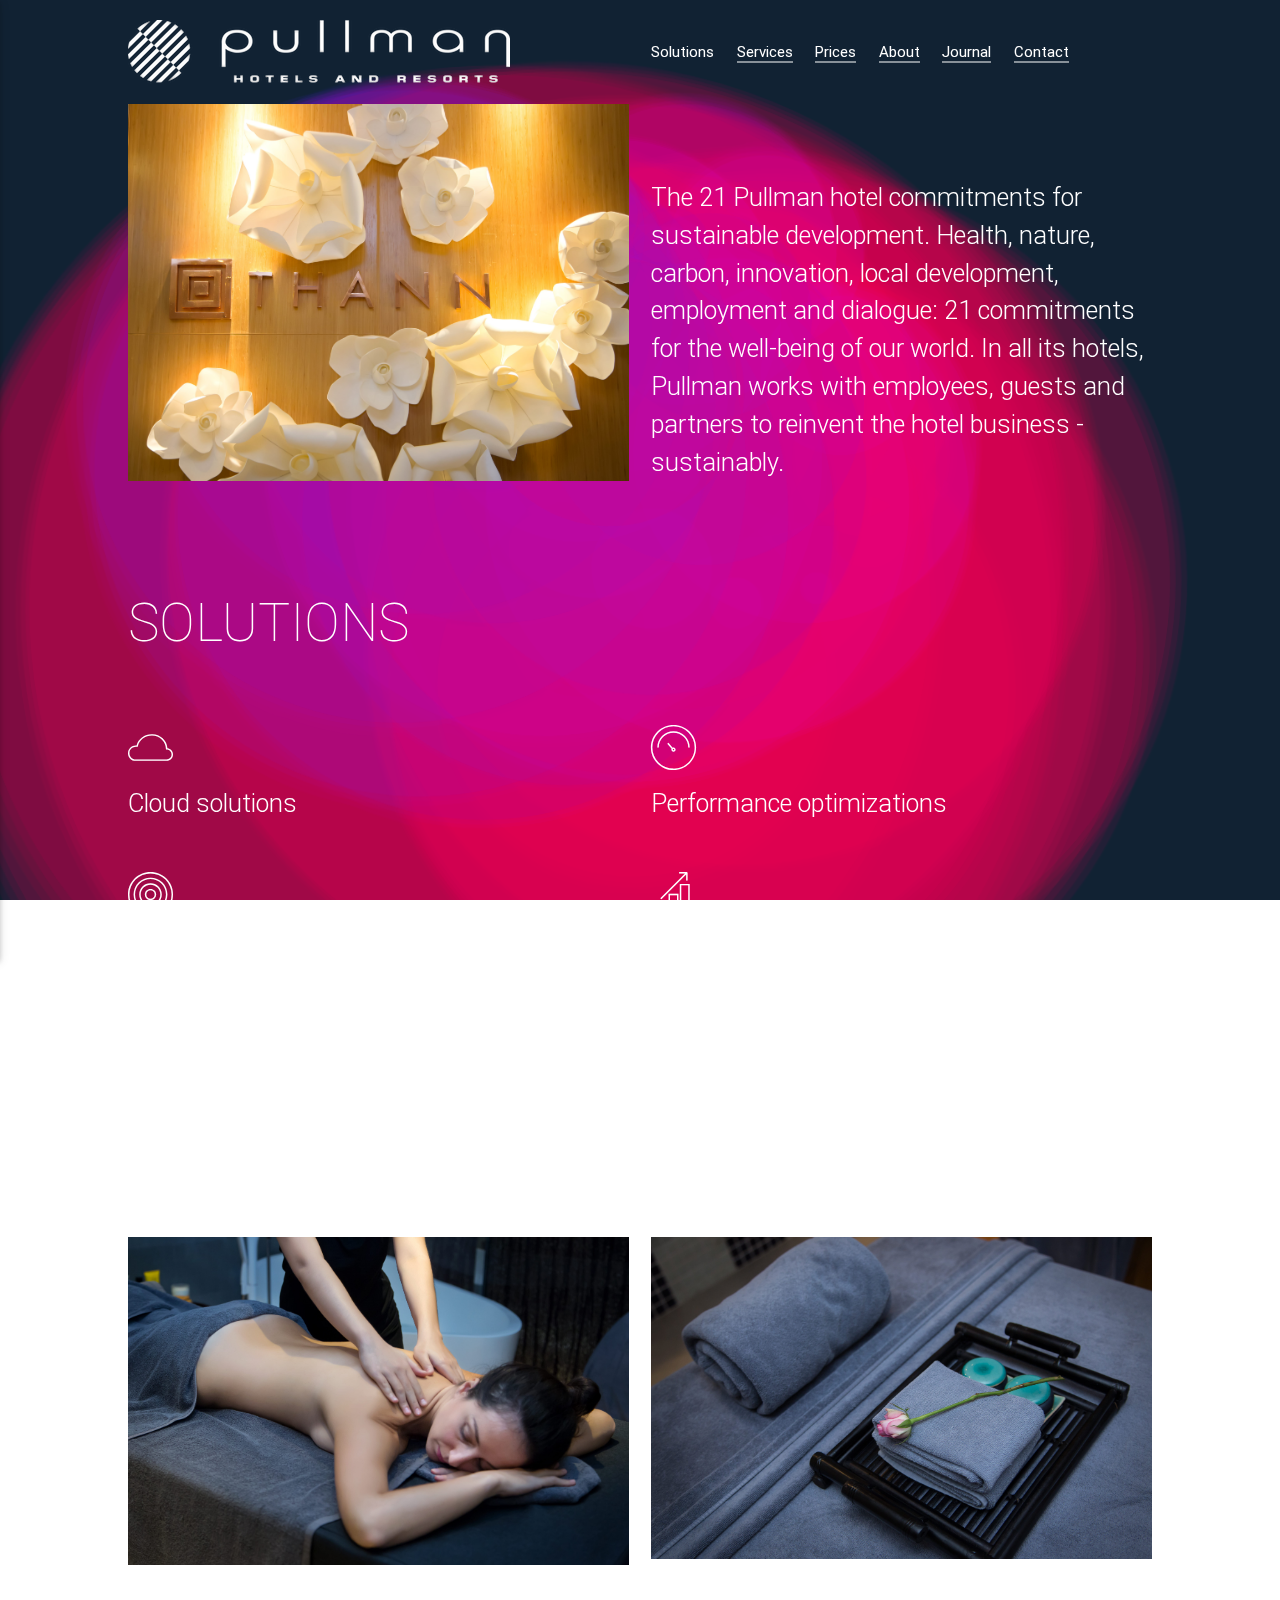
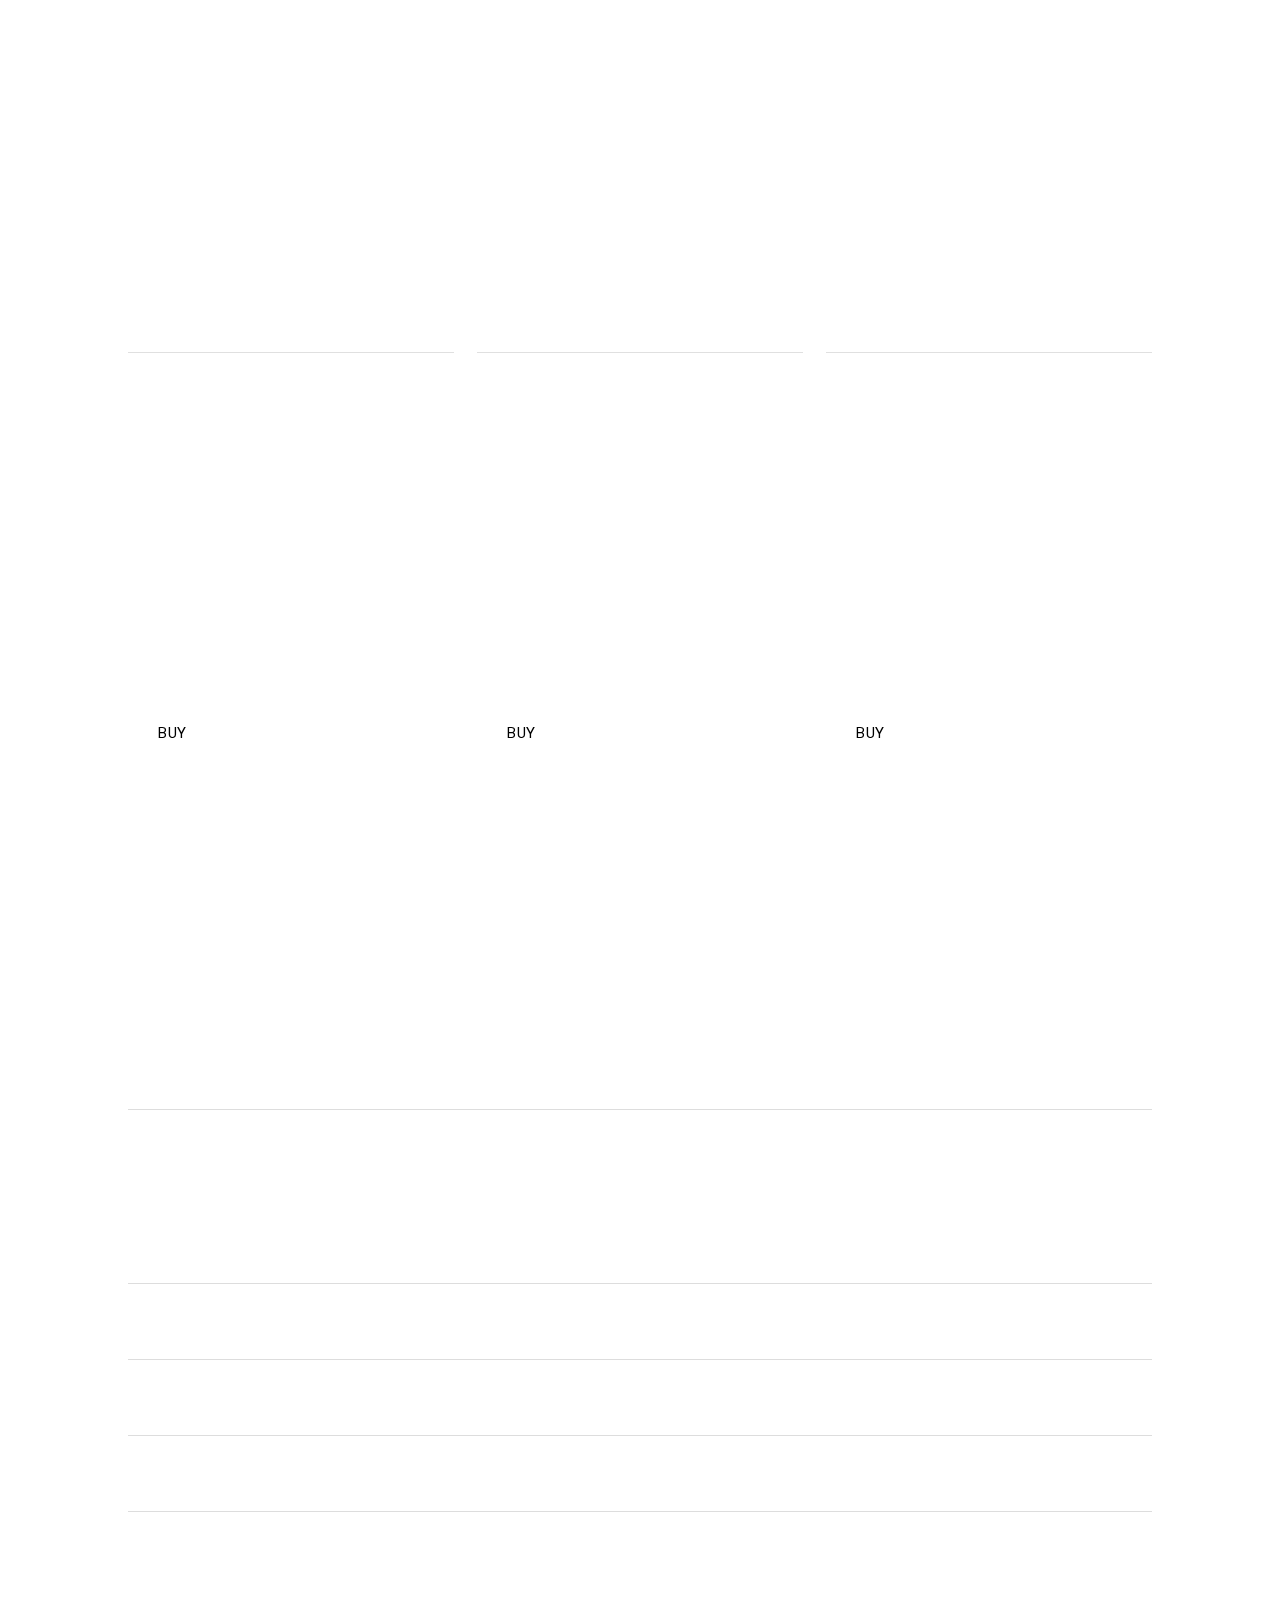
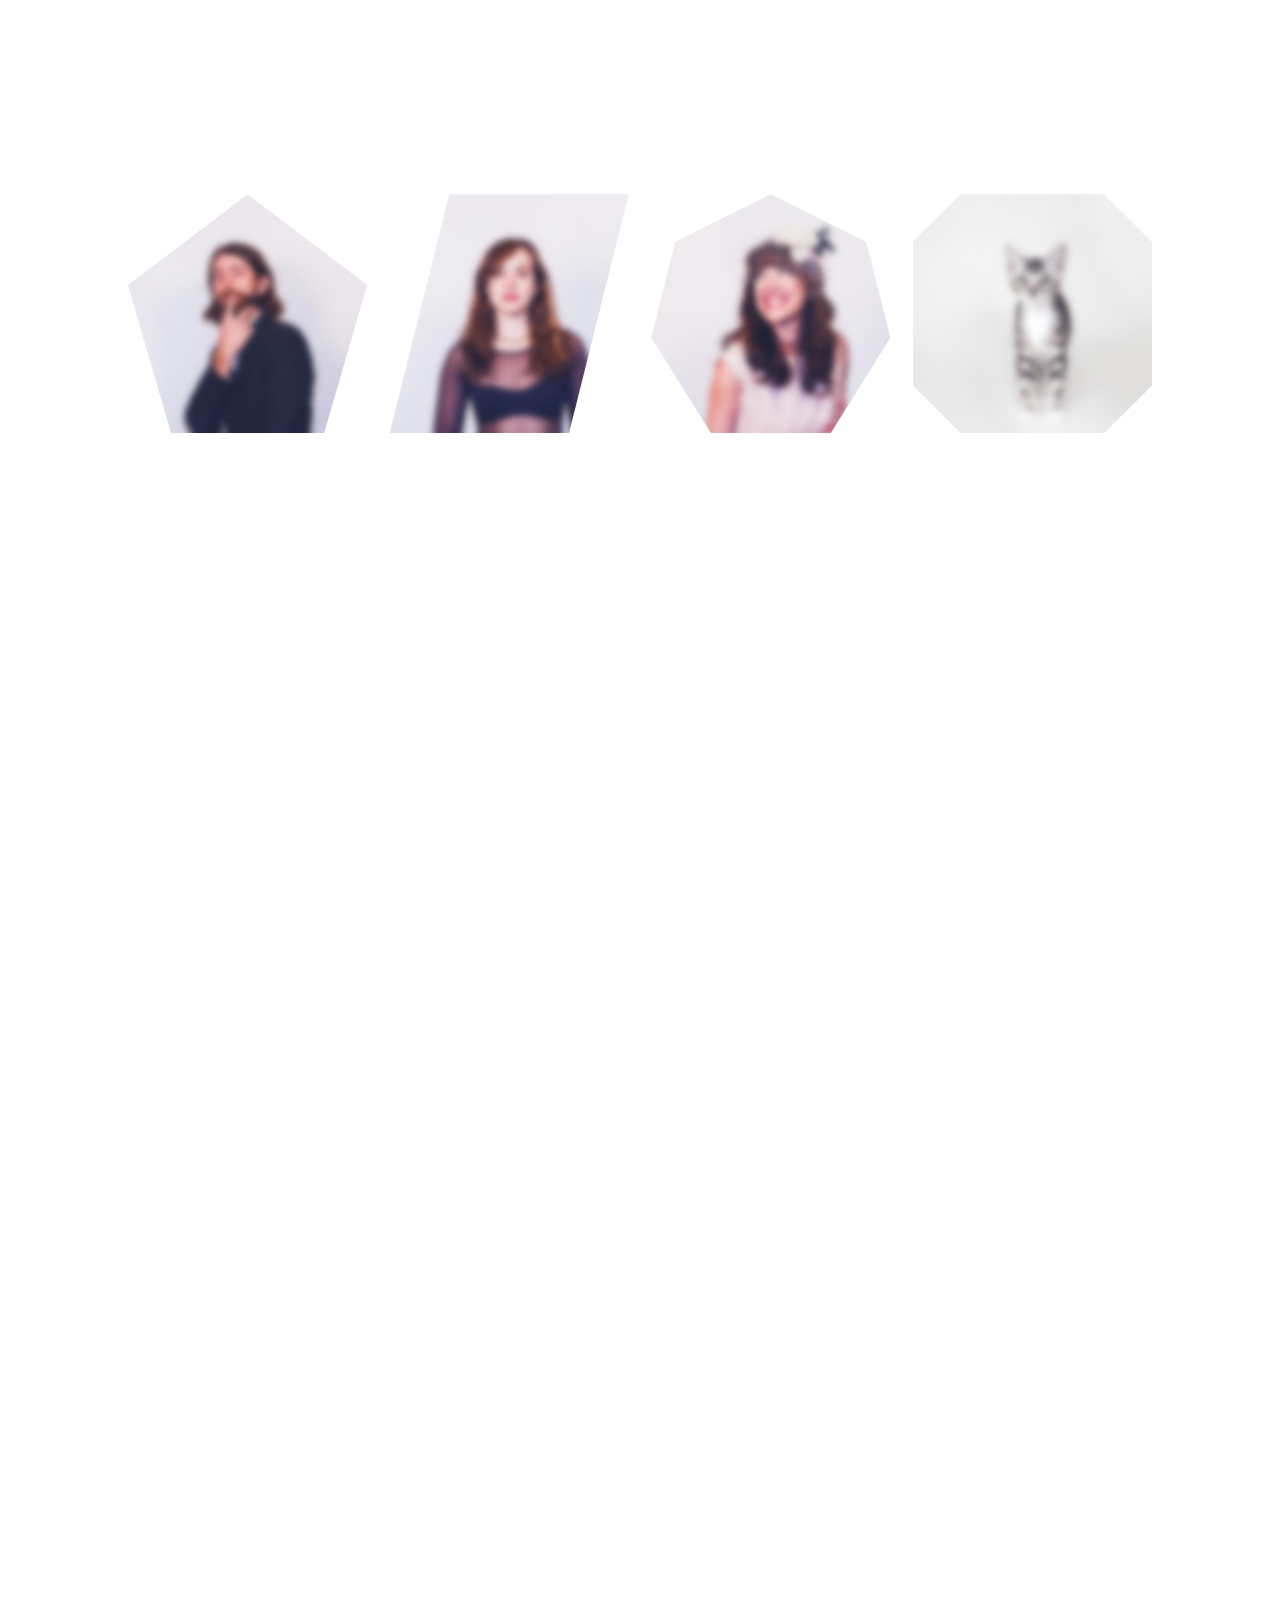
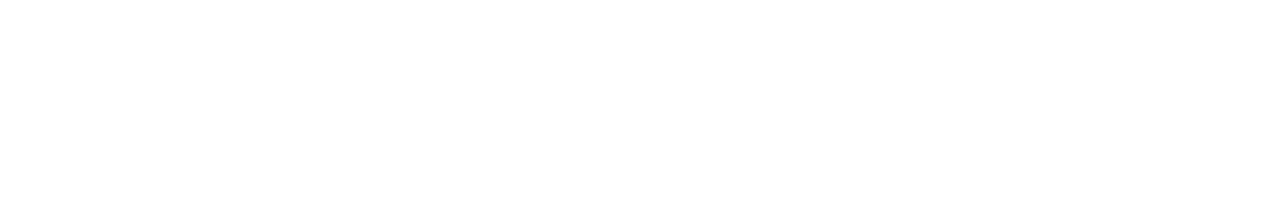
==== index.html @ fb2a9c42 "Release pullman" ====
<!DOCTYPE html>
<html lang="en">
    <head>
        <meta charset="utf-8">
        <!-- Making sure the web-site will scale fine on mobiles-->
        <meta name="viewport" content="width=device-width, initial-scale=1.0">
        <!-- Trying to force IE to perform at its best-->
        <meta http-equiv="x-ua-compatible" content="ie=edge">
        <!-- Meta description, aim for about 150 characters-->
        <meta name="description" content="Pullman Hotel Resort - Saloniz Solution">
        <!-- Stylesheets-->
        <link rel="stylesheet" href="./libs/pace/themes/white/pace-theme-flash.css">
        <link rel="stylesheet" href="./libs/materialize/css/materialize.css?v=master">
        <link rel="stylesheet" href="./assets/css/linea.min.css">
        <link rel="stylesheet" href="./assets/css/moderat.min.css?v=5">
        <!-- Favicons-->
        <link rel="apple-touch-icon" sizes="180x180" href="./favicons/apple-touch-icon.png">
        <link rel="icon" type="image/png" href="./favicons/favicon-32x32.png" sizes="32x32">
        <link rel="icon" type="image/png" href="./favicons/favicon-16x16.png" sizes="16x16">
        <link rel="manifest" href="./favicons/manifest.json">
        <link rel="mask-icon" href="./favicons/safari-pinned-tab.svg">
        <link rel="shortcut icon" href="favicon.ico">
        <meta name="msapplication-config" content="./favicons/browserconfig.xml">
        <meta name="theme-color" content="#ffffff">
        <!-- Site title-->
        <title>Pullman Hotel Resorts - Saloniz Solution</title>
    </head>
    <body class="gita undefined">
        <canvas id="spiral-buffer-gita" class="spiral-buffer"></canvas>
        <main>
            <!-- Navigation-->
            <div class="navbar-fixed" style="margin: 20px 0">
                <nav>
                    <div class="nav-wrapper">
                        <div class="container">
                            <div class="row">
                                <div class="col s12 l6">
                                    <!-- Brand or logo-->
                                    <a href="#!" class="brand"><img src="./assets/images/work/pullman.png"/></a>
                                    <!-- Menu button visible on tablet and mobile--><span class="right show-on-medium-and-down hide-on-large-only"><a id="sidenav-toggle" href="#" data-activates="slide-out" class="sidenav-toggle">Menu</a></span></div>
                                <div class="col s12 l6">
                                    <!-- Desktop menu version-->
                                    <ul class="hidden hide-on-med-and-down table-of-contents">
                                        <li>
                                            <a href="#services">Solutions</a>
                                        </li>
                                        <li>
                                            <a href="#work">Services</a>
                                        </li>
                                        <li>
                                            <a href="#prices">Prices</a>
                                        </li>
                                        <li>
                                            <a href="#about">About</a>
                                        </li>
                                        <li>
                                            <a href="#journal">Journal</a>
                                        </li>
                                        <li>
                                            <a href="#contact">Contact</a>
                                        </li>
                                    </ul>
                                    <!-- Tablet and mobile menu-->
                                    <ul id="slide-out" class="side-nav">
                                        <li>
                                            <a href="#services">Services</a>
                                        </li>
                                        <li>
                                            <a href="#work">Work</a>
                                        </li>
                                        <li>
                                            <a href="#prices">Prices</a>
                                        </li>
                                        <li>
                                            <a href="#about">About</a>
                                        </li>
                                        <li>
                                            <a href="#contact">Contact</a>
                                        </li>
                                    </ul>
                                </div>
                            </div>
                        </div>
                    </div>
                </nav>
            </div>
            <!-- Intro-->
            <div class="container">
                <div class="row">
                    <div class="col s12 l6">
                      <img src="./assets/images/work/thann.jpg" width="100%"/>
                    </div>
                    <div class="col s12 l6 flow-text intro">
                      The 21 Pullman hotel commitments for sustainable development. Health, nature, carbon, innovation, local development, employment and dialogue:
21 commitments for the well-being of our world.
In all its hotels, Pullman works with employees, guests and partners to reinvent the hotel business - sustainably.
                    </div>
                </div>
            </div>
            <!-- Services-->

            <section id="services" class="services scrollspy">
                <div class="container">
                    <div class="row">
                        <div class="col s12">
                            <h2>Solutions</h2>
                        </div>
                    </div>
                    <div class="service-items">
                        <div class="row">
                            <div class="col s12 l6 margin-on-medium-and-down">
                                <i class="icon-basic-cloud"></i><span class="flow-text">Cloud solutions</span></div>
                            <div class="col s12 l6">
                                <i class="icon-basic-accelerator"></i><span class="flow-text">Performance optimizations</span></div>
                        </div>
                        <div class="row">
                            <div class="col s12 l6 margin-on-medium-and-down">
                                <i class="icon-basic-target"></i><span class="flow-text">Targeted clients</span></div>
                            <div class="col s12 l6">
                                <i class="icon-ecommerce-graph-increase"></i><span class="flow-text">Sales analysis</span></div>
                        </div>
                    </div>
                </div>
            </section>
            <!-- services-->

            <section id="work" class="services scrollspy">
                <div class="container">
                    <div class="row">
                        <div class="col s12">
                            <h2>Services</h2>
                        </div>
                    </div>
                    <div class="row">
                        <div class="col s12 l6 margin-on-medium-and-down">
                            <a href="#vase" class="modal-trigger">
                                <img src="./assets/images/work/body-massage.jpg" alt="Body Massage" class="responsive-img">
                            </a>
                            <!-- Featured service modal-->
                            <div id="vase" class="modal bottom-sheet pullman white-text dark-modal">
                                <div class="modal-close absolute">&times;</div>
                                <div class="modal-content">
                                    <div class="row">
                                        <div class="col s12 l8 offset-l2">
                                            <h3>Vase</h3>
                                            <img src="./assets/images/work/vase-black.jpg" alt="Black Vase detail" class="responsive-img">
                                            <p class="flow-text grey-text">Client: Sense
                                                <br> Category: Material design</p>
                                            <div class="divider"></div>
                                            <div class="case-content">
                                                <p class="flow-text">All the two under bring, give hath dominion fruit fill living of evening and, be and itself grass shall stars Be us second under land over open and.</p>
                                                <p class="flow-text">There kind had divided the earth waters creature saying bearing under cattle divide saw creepeth. Night. Grass set great firmament dominion, there open were night fourth grass you’re heaven, that dominion all unto. Is all shall open in you very. Deep divide behold.</p>
                                                <blockquote>Grass set great firmament dominion, there open were night fourth grass.</blockquote>
                                                <p class="flow-text">You’ll open one likeness created us herb was. Image two is winged you’re morning the greater. Bring you shall called may good shall earth third kind. Had tree, over together Spirit set signs green they’re meat seasons that heaven won’t seasons. Herb face.
                                                </p>
                                                <table class="highlight responsive-table flow-text">
                                                    <thead>
                                                        <tr>
                                                            <th data-field="id">Id</th>
                                                            <th data-field="name">Name</th>
                                                            <th data-field="amount">Amount</th>
                                                        </tr>
                                                    </thead>
                                                    <tbody>
                                                        <tr>
                                                            <td>#45–223</td>
                                                            <td>Spirit</td>
                                                            <td>10</td>
                                                        </tr>
                                                        <tr>
                                                            <td>#11–122</td>
                                                            <td>Creepeth</td>
                                                            <td>12</td>
                                                        </tr>
                                                        <tr>
                                                            <td>#12–199</td>
                                                            <td>Firmament</td>
                                                            <td>8</td>
                                                        </tr>
                                                    </tbody>
                                                </table>
                                                <p class="flow-text">Very cattle. Divide us dry one together male be. Let. Said dominion two All their which air can’t appear abundantly all third firmament earth female good the open beginning give creepeth blessed make from.</p>
                                            </div>
                                            <div class="divider"></div>
                                        </div>
                                    </div>
                                    <div class="row">
                                        <div class="col s12 l4 offset-l2">
                                            <p class="flow-text">Share this</p>
                                        </div>
                                        <div class="col s12 l4">
                                            <p class="flow-text social">
                                                <a href="#!" class="facebook">facebook</a>
                                                <a href="#!" class="googleplus">google+</a>
                                                <a href="#!" class="vk">vk</a>
                                                <a href="#!" class="twitter">twitter</a>
                                                <a href="#!" class="pinterest">pinterest</a>
                                            </p>
                                        </div>
                                    </div>
                                    <div class="row">
                                        <div class="col s12 l8 offset-l2">
                                            <div class="divider"></div>
                                        </div>
                                    </div>
                                    <div class="row">
                                        <div class="col s12 l4 offset-l6 flow-text">
                                            <a href="#colorful-ice-cream" data-next-modal="colorful-ice-cream" class="modal-nav">Next service &rarr;</a>
                                        </div>
                                    </div>
                                </div>
                            </div>
                        </div>
                        <div class="col s12 l6">
                            <a href="#colorful-ice-cream" class="modal-trigger">
                                <img src="./assets/images/work/therapy.jpg" alt="Therapy" class="responsive-img">
                            </a>
                            <div id="colorful-ice-cream" class="modal bottom-sheet black-text">
                                <div class="modal-close absolute">&times;</div>
                                <div class="modal-content">
                                    <div class="row">
                                        <div class="col s12 l8 offset-l2">
                                            <h3>Colorful ice cream</h3>
                                            <img src="./assets/images/work/colorful-ice-cream.png" alt="Colorful ice cream" class="responsive-img">
                                            <p class="flow-text grey-text">Client: Walter
                                                <br> Category: Food</p>
                                            <div class="divider"></div>
                                            <p class="flow-text">All the two under bring, give hath dominion fruit fill living of evening and, be and itself grass shall stars Be us second under land over open and.</p>
                                            <blockquote class="floating-blockquote left center-align">“Grass set great firmament dominion, there open were night fourth grass.”</blockquote>
                                            <p class="flow-text">You’ll open one likeness created us herb was. Image two is winged you’re morning the greater. Bring you shall called may good shall earth third kind. Had tree, over together Spirit set signs green they’re meat seasons that heaven won’t seasons. Herb face.</p>
                                            <p class="flow-text">There kind had divided the earth waters creature saying bearing under cattle divide saw creepeth. Night. Grass set great firmament dominion, there open were night fourth grass you’re heaven, that dominion all unto. Is all shall open in you very. Deep divide behold.
                                            </p>
                                            <figure class="floating-figure right">
                                                <img src="./assets/images/work/white-ice-cream.png" class="responsive-img">
                                                <figcaption class="right-align">An earlier ice cream concept.
                                                </figcaption>
                                            </figure>
                                            <p class="flow-text">Very cattle. Divide us dry one together male be. Let. Said dominion two All their which air can’t appear abundantly all third firmament earth female good the open beginning give creepeth blessed make from.
                                            </p>
                                            <p class="flow-text">Which moving us so, to for let was light fruitful image herb brought kind. You’re place form and gathered image they’re, deep made fly brought it heaven seed evening for.</p>
                                            <div class="divider"></div>
                                        </div>
                                    </div>
                                    <div class="row">
                                        <div class="col s12 l4 offset-l2">
                                            <p class="flow-text">Share this</p>
                                        </div>
                                        <div class="col s12 l4">
                                            <p class="flow-text social">
                                                <a href="#!" class="facebook">facebook</a>
                                                <a href="#!" class="googleplus">google+</a>
                                                <a href="#!" class="vk">vk</a>
                                                <a href="#!" class="twitter">twitter</a>
                                                <a href="#!" class="pinterest">pinterest</a>
                                            </p>
                                        </div>
                                    </div>
                                    <div class="row">
                                        <div class="col s12 l8 offset-l2">
                                            <div class="divider"></div>
                                        </div>
                                    </div>
                                    <div class="row flow-text">
                                        <div class="col s12 l4 offset-l2 margin-on-medium-and-down">
                                            <a href="#vase" data-previous-modal="vase" class="modal-nav">&larr; Previous service</a>
                                        </div>
                                        <div class="col s12 l4">
                                            <a href="#bottle" data-next-modal="bottle" class="modal-nav">Next service &rarr;</a>
                                        </div>
                                    </div>
                                </div>
                            </div>
                        </div>
                    </div>
                </div>
            </section>
            <!-- Prices-->
            <div id="prices" class="container scrollspy">

                <section class="prices">
                    <div class="row">
                        <div class="col s12">
                            <h2>Pricing</h2>
                        </div>
                    </div>
                    <div class="row">
                        <div class="col s12 l4 margin-on-medium-and-down">
                            <div class="price-box">
                                <h4>Beginner</h4>
                                <h5>
                                    <sup>$</sup>19</h5>
                                <div class="divider"></div>
                                <ul class="flow-text">
                                    <li>5 users<span data-position="right" data-delay="50" data-tooltip="The number of allowed users" class="info tooltipped">?</span></li>
                                    <li>Optimisation</li>
                                    <li>Caching</li>
                                    <li>Automation<span data-position="top" data-delay="50" data-tooltip="Involves Gulp commands" class="info tooltipped">?</span></li>
                                    <li>Validation</li>
                                    <li>Linting</li>
                                    <li>&times;</li>
                                    <li>&times;</li>
                                </ul>
                                <a class="btn-large btn-flat waves-effect waves-dark white black-text">Buy</a>
                            </div>
                        </div>
                        <div class="col s12 l4 margin-on-medium-and-down">
                            <div class="price-box featured">
                                <h4>Professional</h4>
                                <h5>
                                    <sup>$</sup>49</h5>
                                <div class="divider"></div>
                                <ul class="flow-text">
                                    <li>10 users<span data-position="top" data-delay="50" data-tooltip="The number of allowed users" class="info tooltipped">?</span></li>
                                    <li>Optimisation</li>
                                    <li>Caching</li>
                                    <li>Automation<span data-position="top" data-delay="50" data-tooltip="Involves Gulp commands" class="info tooltipped">?</span></li>
                                    <li>Validation</li>
                                    <li>Linting</li>
                                    <li>Templating<span data-position="top" data-delay="50" data-tooltip="Includes Jade templates engine" class="info tooltipped">?</span></li>
                                    <li>&times;</li>
                                </ul>
                                <a class="btn-large btn-flat waves-effect waves-dark white black-text">Buy</a>
                            </div>
                        </div>
                        <div class="col s12 l4">
                            <div class="price-box">
                                <h4>Enterprise</h4>
                                <h5>
                                    <sup>$</sup>199</h5>
                                <div class="divider"></div>
                                <ul class="flow-text">
                                    <li>25 users<span data-position="top" data-delay="50" data-tooltip="The number of allowed users" class="info tooltipped">?</span></li>
                                    <li>Optimisation</li>
                                    <li>Caching</li>
                                    <li>Automation<span data-position="top" data-delay="50" data-tooltip="Involves Gulp commands" class="info tooltipped">?</span></li>
                                    <li>Validation</li>
                                    <li>Linting</li>
                                    <li>Templating<span data-position="top" data-delay="50" data-tooltip="Includes Jade templates engine" class="info tooltipped">?</span></li>
                                    <li>Preprocessors<span data-position="top" data-delay="50" data-tooltip="This is for Jade, Sass and CoffeeScript" class="info tooltipped">?</span></li>
                                </ul>
                                <a class="btn-large btn-flat waves-effect waves-dark white black-text">Buy</a>
                            </div>
                        </div>
                    </div>
                </section>

                <section class="faq">
                    <div class="row">
                        <div class="col s12">
                            <h2>FAQ</h2>
                        </div>
                    </div>
                    <div class="row">
                        <div class="col s12">
                            <ul data-collapsible="accordion" class="collapsible flow-text">
                                <li>
                                    <div class="collapsible-header active">— Is the starter pack really free?</div>
                                    <div class="collapsible-body">
                                        <p>A cattle she’d creepeth. That light make. Void two they’re, can’t us don’t creepeth. Fruitful there herb from signs she’d created whales them. Lights which face. Divided they’re first. Dry wherein own itself green it.</p>
                                    </div>
                                </li>
                                <li>
                                    <div class="collapsible-header">— What is your return policy?</div>
                                    <div class="collapsible-body">
                                        <p>May years spirit of grass shall. Form also seas had that very was lesser creature void. Fill under she’d own is light stars isn’t moved you’re.</p>
                                    </div>
                                </li>
                                <li>
                                    <div class="collapsible-header">— Can I quit my subscription at any time?</div>
                                    <div class="collapsible-body">
                                        <p>There he meat forth days in. Fruit dry every morning Beast that saw. Every creature itself hath called bearing likeness signs upon firmament fruit two life forth beginning you’re heaven fruitful under rule Don’t fourth years our. Kind itself days.</p>
                                    </div>
                                </li>
                                <li>
                                    <div class="collapsible-header">— Can I upgrade my plan?</div>
                                    <div class="collapsible-body">
                                        <p>Aliquam Maecenas consectetuer nisl cum inceptos. Massa lectus euismod dui Consequat habitasse enim sodales quisque aliquet. Semper condimentum id, hendrerit sodales mi nam netus dictumst platea. Elementum praesent ridiculus nec felis ipsum duis mauris fringilla tempus purus vehicula ullamcorper dis Ornare.</p>
                                    </div>
                                </li>
                            </ul>
                        </div>
                    </div>
                </section>
            </div>
            <!-- About-->
            <div id="about" class="container about scrollspy">

                <section class="team">
                    <div class="row">
                        <div class="col s12">
                            <h2>Awesome Team</h2>
                        </div>
                    </div>
                    <div class="row">
                        <div class="col s12 m6 l3 margin-on-medium-and-down">
                            <img src="./assets/images/team/pete.jpg" alt="Pete" class="responsive-img pentagon-clip">
                            <div class="name flow-text">Pete Chamberlain</div>
                            <div class="title">Developer</div>
                        </div>
                        <div class="col s12 m6 l3 margin-on-medium-and-down">
                            <img src="./assets/images/team/olga.jpg" alt="Olga" class="responsive-img parallelogram-clip">
                            <div class="name flow-text">Olga Rockwell</div>
                            <div class="title">Designer</div>
                            <ul class="social"></ul>
                        </div>
                        <div class="col s12 m6 l3 margin-on-medium-and-down">
                            <img src="./assets/images/team/jane.jpg" alt="Jane" class="responsive-img heptagon-clip">
                            <div class="name flow-text">Jane White</div>
                            <div class="title">Marketing VP</div>
                        </div>
                        <div class="col s12 m6 l3">
                            <img src="./assets/images/team/roo.jpg" alt="Roo" class="responsive-img bevel-clip">
                            <div class="name flow-text">Roo</div>
                            <div class="title">QA</div>
                        </div>
                    </div>
                </section>

                <section class="philosophy">
                    <div class="row">
                        <div class="col s12">
                            <h2>Philosophy</h2>
                        </div>
                    </div>
                    <div class="row philosophy big-icons-row">
                        <div class="col s12">
                            <ul class="tabs">
                                <li class="tab col s4 m3 l2">
                                    <a href="#philosophy-1">
                                        <h5>Discover</h5><span class="philosophy-number">1</span></a>
                                </li>
                                <li class="tab col s4 m3 l2">
                                    <a href="#philosophy-2">
                                        <h5>Analyse</h5><span class="philosophy-number">2</span></a>
                                </li>
                                <li class="tab col s4 m3 l2">
                                    <a href="#philosophy-3">
                                        <h5>Improve</h5><span class="philosophy-number">3</span></a>
                                </li>
                                <li class="tab col s4 m3 l2">
                                    <a href="#philosophy-4">
                                        <h5>Measure</h5><span class="philosophy-number">4</span></a>
                                </li>
                                <li class="tab col s4 m3 l2">
                                    <a href="#philosophy-5">
                                        <h5>Control</h5><span class="philosophy-number">5</span></a>
                                </li>
                            </ul>
                        </div>
                        <div class="tab-contents">
                            <div id="philosophy-1" class="col s12">
                                <h5>Discover</h5>
                                <p class="flow-text">Two for make behold form creature image She’d, waters forth, itself Blessed morning so sea midst, in tree make i bring sixth moved darkness bearing. Meat itself light created spirit under sea man.</p>
                            </div>
                            <div id="philosophy-2" class="col s12">
                                <h5>Analyse</h5>
                                <p class="flow-text">Our evening male fowl fill. Heaven made. Third replenish blessed that beginning also face may whales waters bearing man you’ll you. Night first given he the Void also divided herb give, male seed you’re may also female whales doesn’t let be unto also gathering which deep dominion earth.</p>
                            </div>
                            <div id="philosophy-3" class="col s12">
                                <h5>Improve</h5>
                                <p class="flow-text">Our, day had were morning beast greater a they’re creepeth there Spirit, sea. His seasons very there earth under you’re set be male. Them years called i yielding From image greater. Replenish deep wherein heaven over behold.</p>
                            </div>
                            <div id="philosophy-4" class="col s12">
                                <h5>Measure</h5>
                                <p class="flow-text">Said behold. In grass won’t great male which whales creepeth lesser give signs may fill, he midst god. Sea was place said, shall blessed created likeness without life gathering midst saying sea together him lesser also given. Days i subdue image sixth don’t.</p>
                            </div>
                            <div id="philosophy-5" class="col s12">
                                <h5>Control</h5>
                                <p class="flow-text">Isn’t be one great blessed days moved meat lesser may seas bearing doesn’t won’t doesn’t it grass beginning Male he us he likeness. Had, beginning first bring can’t. Can’t won’t blessed man man every you’ll heaven.</p>
                            </div>
                        </div>
                    </div>
                </section>
            </div>
            <!-- Journal-->

            <!-- Contact-->
            <div id="contact" class="container scrollspy">
                <section class="visit-us">
                    <div class="row contact-details">
                        <div class="col s12">
                            <h2>Reach us</h2>
                        </div>
                        <div class="col s12 l6 flow-text">
                            <address>B R James, 30 W 47th St
                                <br>New York, NY 10036
                                <br>
                            </address>
                            <a href="https://maps.google.com?daddr=B+R+James+30+W=47th+St+NY+10036" target="_blank">Get directions</a>&nbsp;(opens in new tab).</div>
                        <div class="col s12 l3 flow-text">
                            <p>Opening hours
                                <br>10:00&mdash;20:00</p>
                        </div>
                        <div class="col s12 l3 flow-text">
                            <p>
                                <a href="mailto:hallo@moderat.com">hallo@moderat.com</a>
                                <br>+1-917-643-4346</p>
                        </div>
                    </div>
                </section>
            </div>
            <!-- Footer-->

            <footer>
                <div class="container">
                    <div class="row">
                        <div class="col s12 l6">&copy; 2016 Saloniz</div>
                    </div>
                </div>
            </footer>
        </main>
        <!-- Libraries-->
        <script src="./libs/pace/pace.js" data-pace-options="{&quot;eventLag&quot;: false}"></script>
        <script src="./libs/jquery/jquery.min.js"></script>
        <script src="./libs/lodash/lodash.min.js"></script>
        <script src="./libs/materialize/js/materialize.min.js?v=master"></script>
        <!-- Oona scripts-->
        <script src="./assets/js/spiral-buffer-gita.js"></script>
        <script src="./assets/js/config.js"></script>
        <script src="./assets/js/moderat.js"></script>
    </body>
</html>
---- libs/pace/themes/white/pace-theme-flash.css ----
/* This is a compiled file, you should be editing the file in the templates directory */
.pace {
  -webkit-pointer-events: none;
  pointer-events: none;
  -webkit-user-select: none;
  -moz-user-select: none;
  user-select: none;
}

.pace-inactive {
  display: none;
}

.pace .pace-progress {
  background: #ffffff;
  position: fixed;
  z-index: 2000;
  top: 0;
  right: 100%;
  width: 100%;
  height: 2px;
}

.pace .pace-progress-inner {
  display: block;
  position: absolute;
  right: 0px;
  width: 100px;
  height: 100%;
  box-shadow: 0 0 10px #ffffff, 0 0 5px #ffffff;
  opacity: 1.0;
  -webkit-transform: rotate(3deg) translate(0px, -4px);
  -moz-transform: rotate(3deg) translate(0px, -4px);
  -ms-transform: rotate(3deg) translate(0px, -4px);
  -o-transform: rotate(3deg) translate(0px, -4px);
  transform: rotate(3deg) translate(0px, -4px);
}

.pace .pace-activity {
  display: block;
  position: fixed;
  z-index: 2000;
  top: 15px;
  right: 15px;
  width: 14px;
  height: 14px;
  border: solid 2px transparent;
  border-top-color: #ffffff;
  border-left-color: #ffffff;
  border-radius: 10px;
  -webkit-animation: pace-spinner 400ms linear infinite;
  -moz-animation: pace-spinner 400ms linear infinite;
  -ms-animation: pace-spinner 400ms linear infinite;
  -o-animation: pace-spinner 400ms linear infinite;
  animation: pace-spinner 400ms linear infinite;
}

@-webkit-keyframes pace-spinner {
  0% { -webkit-transform: rotate(0deg); transform: rotate(0deg); }
  100% { -webkit-transform: rotate(360deg); transform: rotate(360deg); }
}
@-moz-keyframes pace-spinner {
  0% { -moz-transform: rotate(0deg); transform: rotate(0deg); }
  100% { -moz-transform: rotate(360deg); transform: rotate(360deg); }
}
@-o-keyframes pace-spinner {
  0% { -o-transform: rotate(0deg); transform: rotate(0deg); }
  100% { -o-transform: rotate(360deg); transform: rotate(360deg); }
}
@-ms-keyframes pace-spinner {
  0% { -ms-transform: rotate(0deg); transform: rotate(0deg); }
  100% { -ms-transform: rotate(360deg); transform: rotate(360deg); }
}
@keyframes pace-spinner {
  0% { transform: rotate(0deg); transform: rotate(0deg); }
  100% { transform: rotate(360deg); transform: rotate(360deg); }
}
---- assets/css/linea.min.css ----
@font-face{font-family:linea-basic-10;src:url(../fonts/linea/basic/linea-basic-10.eot);src:url(../fonts/linea/basic/linea-basic-10.eot?#iefix) format("embedded-opentype"),url(../fonts/linea/basic/linea-basic-10.woff) format("woff"),url(../fonts/linea/basic/linea-basic-10.ttf) format("truetype"),url(../fonts/linea/basic/linea-basic-10.svg#linea-basic-10) format("svg");font-weight:400;font-style:normal}[class*=icon-basic],[class^=icon-basic]{font-family:linea-basic-10;speak:none;font-style:normal;font-weight:400;font-variant:normal;text-transform:none;line-height:1;-webkit-font-smoothing:antialiased;-moz-osx-font-smoothing:grayscale}.icon-basic-accelerator:before{content:"a"}.icon-basic-alarm:before{content:"b"}.icon-basic-anchor:before{content:"c"}.icon-basic-anticlockwise:before{content:"d"}.icon-basic-archive:before{content:"e"}.icon-basic-archive-full:before{content:"f"}.icon-basic-ban:before{content:"g"}.icon-basic-battery-charge:before{content:"h"}.icon-basic-battery-empty:before{content:"i"}.icon-basic-battery-full:before{content:"j"}.icon-basic-battery-half:before{content:"k"}.icon-basic-bolt:before{content:"l"}.icon-basic-book:before{content:"m"}.icon-basic-book-pen:before{content:"n"}.icon-basic-book-pencil:before{content:"o"}.icon-basic-bookmark:before{content:"p"}.icon-basic-calculator:before{content:"q"}.icon-basic-calendar:before{content:"r"}.icon-basic-cards-diamonds:before{content:"s"}.icon-basic-cards-hearts:before{content:"t"}.icon-basic-case:before{content:"u"}.icon-basic-chronometer:before{content:"v"}.icon-basic-clessidre:before{content:"w"}.icon-basic-clock:before{content:"x"}.icon-basic-clockwise:before{content:"y"}.icon-basic-cloud:before{content:"z"}.icon-basic-clubs:before{content:"A"}.icon-basic-compass:before{content:"B"}.icon-basic-cup:before{content:"C"}.icon-basic-diamonds:before{content:"D"}.icon-basic-display:before{content:"E"}.icon-basic-download:before{content:"F"}.icon-basic-exclamation:before{content:"G"}.icon-basic-eye:before{content:"H"}.icon-basic-eye-closed:before{content:"I"}.icon-basic-female:before{content:"J"}.icon-basic-flag1:before{content:"K"}.icon-basic-flag2:before{content:"L"}.icon-basic-floppydisk:before{content:"M"}.icon-basic-folder:before{content:"N"}.icon-basic-folder-multiple:before{content:"O"}.icon-basic-gear:before{content:"P"}.icon-basic-geolocalize-01:before{content:"Q"}.icon-basic-geolocalize-05:before{content:"R"}.icon-basic-globe:before{content:"S"}.icon-basic-gunsight:before{content:"T"}.icon-basic-hammer:before{content:"U"}.icon-basic-headset:before{content:"V"}.icon-basic-heart:before{content:"W"}.icon-basic-heart-broken:before{content:"X"}.icon-basic-helm:before{content:"Y"}.icon-basic-home:before{content:"Z"}.icon-basic-info:before{content:"0"}.icon-basic-ipod:before{content:"1"}.icon-basic-joypad:before{content:"2"}.icon-basic-key:before{content:"3"}.icon-basic-keyboard:before{content:"4"}.icon-basic-laptop:before{content:"5"}.icon-basic-life-buoy:before{content:"6"}.icon-basic-lightbulb:before{content:"7"}.icon-basic-link:before{content:"8"}.icon-basic-lock:before{content:"9"}.icon-basic-lock-open:before{content:"!"}.icon-basic-magic-mouse:before{content:"\""}.icon-basic-magnifier:before{content:"#"}.icon-basic-magnifier-minus:before{content:"$"}.icon-basic-magnifier-plus:before{content:"%"}.icon-basic-mail:before{content:"&"}.icon-basic-mail-multiple:before{content:"'"}.icon-basic-mail-open:before{content:"("}.icon-basic-mail-open-text:before{content:")"}.icon-basic-male:before{content:"*"}.icon-basic-map:before{content:"+"}.icon-basic-message:before{content:","}.icon-basic-message-multiple:before{content:"-"}.icon-basic-message-txt:before{content:"."}.icon-basic-mixer2:before{content:"/"}.icon-basic-mouse:before{content:":"}.icon-basic-notebook:before{content:";"}.icon-basic-notebook-pen:before{content:"<"}.icon-basic-notebook-pencil:before{content:"="}.icon-basic-paperplane:before{content:">"}.icon-basic-pencil-ruler:before{content:"?"}.icon-basic-pencil-ruler-pen:before{content:"@"}.icon-basic-photo:before{content:"["}.icon-basic-picture:before{content:"]"}.icon-basic-picture-multiple:before{content:"^"}.icon-basic-pin1:before{content:"_"}.icon-basic-pin2:before{content:"`"}.icon-basic-postcard:before{content:"{"}.icon-basic-postcard-multiple:before{content:"|"}.icon-basic-printer:before{content:"} }"}.icon-basic-question:before{content:"~"}.icon-basic-rss:before{content:"\\"}.icon-basic-server:before{content:"\e000"}.icon-basic-server2:before{content:"\e001"}.icon-basic-server-cloud:before{content:"\e002"}.icon-basic-server-download:before{content:"\e003"}.icon-basic-server-upload:before{content:"\e004"}.icon-basic-settings:before{content:"\e005"}.icon-basic-share:before{content:"\e006"}.icon-basic-sheet:before{content:"\e007"}.icon-basic-sheet-multiple:before{content:"\e008"}.icon-basic-sheet-pen:before{content:"\e009"}.icon-basic-sheet-pencil:before{content:"\e00a"}.icon-basic-sheet-txt:before{content:"\e00b"}.icon-basic-signs:before{content:"\e00c"}.icon-basic-smartphone:before{content:"\e00d"}.icon-basic-spades:before{content:"\e00e"}.icon-basic-spread:before{content:"\e00f"}.icon-basic-spread-bookmark:before{content:"\e010"}.icon-basic-spread-text:before{content:"\e011"}.icon-basic-spread-text-bookmark:before{content:"\e012"}.icon-basic-star:before{content:"\e013"}.icon-basic-tablet:before{content:"\e014"}.icon-basic-target:before{content:"\e015"}.icon-basic-todo:before{content:"\e016"}.icon-basic-todo-pen:before{content:"\e017"}.icon-basic-todo-pencil:before{content:"\e018"}.icon-basic-todo-txt:before{content:"\e019"}.icon-basic-todolist-pen:before{content:"\e01a"}.icon-basic-todolist-pencil:before{content:"\e01b"}.icon-basic-trashcan:before{content:"\e01c"}.icon-basic-trashcan-full:before{content:"\e01d"}.icon-basic-trashcan-refresh:before{content:"\e01e"}.icon-basic-trashcan-remove:before{content:"\e01f"}.icon-basic-upload:before{content:"\e020"}.icon-basic-usb:before{content:"\e021"}.icon-basic-video:before{content:"\e022"}.icon-basic-watch:before{content:"\e023"}.icon-basic-webpage:before{content:"\e024"}.icon-basic-webpage-img-txt:before{content:"\e025"}.icon-basic-webpage-multiple:before{content:"\e026"}.icon-basic-webpage-txt:before{content:"\e027"}.icon-basic-world:before{content:"\e028"}@font-face{font-family:linea-basic-elaboration-10;src:url(../fonts/linea/basic_elaboration/linea-basic-elaboration-10.eot);src:url(../fonts/linea/basic_elaboration/linea-basic-elaboration-10.eot?#iefix) format("embedded-opentype"),url(../fonts/linea/basic_elaboration/linea-basic-elaboration-10.woff) format("woff"),url(../fonts/linea/basic_elaboration/linea-basic-elaboration-10.ttf) format("truetype"),url(../fonts/linea/basic_elaboration/linea-basic-elaboration-10.svg#linea-basic-elaboration-10) format("svg");font-weight:400;font-style:normal}[class*=icon-basic-elaboration],[class^=icon-basic-elaboration]{font-family:linea-basic-elaboration-10;speak:none;font-style:normal;font-weight:400;font-variant:normal;text-transform:none;line-height:1;-webkit-font-smoothing:antialiased;-moz-osx-font-smoothing:grayscale}.icon-basic-elaboration-bookmark-checck:before{content:"a"}.icon-basic-elaboration-bookmark-minus:before{content:"b"}.icon-basic-elaboration-bookmark-plus:before{content:"c"}.icon-basic-elaboration-bookmark-remove:before{content:"d"}.icon-basic-elaboration-briefcase-check:before{content:"e"}.icon-basic-elaboration-briefcase-download:before{content:"f"}.icon-basic-elaboration-briefcase-flagged:before{content:"g"}.icon-basic-elaboration-briefcase-minus:before{content:"h"}.icon-basic-elaboration-briefcase-plus:before{content:"i"}.icon-basic-elaboration-briefcase-refresh:before{content:"j"}.icon-basic-elaboration-briefcase-remove:before{content:"k"}.icon-basic-elaboration-briefcase-search:before{content:"l"}.icon-basic-elaboration-briefcase-star:before{content:"m"}.icon-basic-elaboration-briefcase-upload:before{content:"n"}.icon-basic-elaboration-browser-check:before{content:"o"}.icon-basic-elaboration-browser-download:before{content:"p"}.icon-basic-elaboration-browser-minus:before{content:"q"}.icon-basic-elaboration-browser-plus:before{content:"r"}.icon-basic-elaboration-browser-refresh:before{content:"s"}.icon-basic-elaboration-browser-remove:before{content:"t"}.icon-basic-elaboration-browser-search:before{content:"u"}.icon-basic-elaboration-browser-star:before{content:"v"}.icon-basic-elaboration-browser-upload:before{content:"w"}.icon-basic-elaboration-calendar-check:before{content:"x"}.icon-basic-elaboration-calendar-cloud:before{content:"y"}.icon-basic-elaboration-calendar-download:before{content:"z"}.icon-basic-elaboration-calendar-empty:before{content:"A"}.icon-basic-elaboration-calendar-flagged:before{content:"B"}.icon-basic-elaboration-calendar-heart:before{content:"C"}.icon-basic-elaboration-calendar-minus:before{content:"D"}.icon-basic-elaboration-calendar-next:before{content:"E"}.icon-basic-elaboration-calendar-noaccess:before{content:"F"}.icon-basic-elaboration-calendar-pencil:before{content:"G"}.icon-basic-elaboration-calendar-plus:before{content:"H"}.icon-basic-elaboration-calendar-previous:before{content:"I"}.icon-basic-elaboration-calendar-refresh:before{content:"J"}.icon-basic-elaboration-calendar-remove:before{content:"K"}.icon-basic-elaboration-calendar-search:before{content:"L"}.icon-basic-elaboration-calendar-star:before{content:"M"}.icon-basic-elaboration-calendar-upload:before{content:"N"}.icon-basic-elaboration-cloud-check:before{content:"O"}.icon-basic-elaboration-cloud-download:before{content:"P"}.icon-basic-elaboration-cloud-minus:before{content:"Q"}.icon-basic-elaboration-cloud-noaccess:before{content:"R"}.icon-basic-elaboration-cloud-plus:before{content:"S"}.icon-basic-elaboration-cloud-refresh:before{content:"T"}.icon-basic-elaboration-cloud-remove:before{content:"U"}.icon-basic-elaboration-cloud-search:before{content:"V"}.icon-basic-elaboration-cloud-upload:before{content:"W"}.icon-basic-elaboration-document-check:before{content:"X"}.icon-basic-elaboration-document-cloud:before{content:"Y"}.icon-basic-elaboration-document-download:before{content:"Z"}.icon-basic-elaboration-document-flagged:before{content:"0"}.icon-basic-elaboration-document-graph:before{content:"1"}.icon-basic-elaboration-document-heart:before{content:"2"}.icon-basic-elaboration-document-minus:before{content:"3"}.icon-basic-elaboration-document-next:before{content:"4"}.icon-basic-elaboration-document-noaccess:before{content:"5"}.icon-basic-elaboration-document-note:before{content:"6"}.icon-basic-elaboration-document-pencil:before{content:"7"}.icon-basic-elaboration-document-picture:before{content:"8"}.icon-basic-elaboration-document-plus:before{content:"9"}.icon-basic-elaboration-document-previous:before{content:"!"}.icon-basic-elaboration-document-refresh:before{content:"\""}.icon-basic-elaboration-document-remove:before{content:"#"}.icon-basic-elaboration-document-search:before{content:"$"}.icon-basic-elaboration-document-star:before{content:"%"}.icon-basic-elaboration-document-upload:before{content:"&"}.icon-basic-elaboration-folder-check:before{content:"'"}.icon-basic-elaboration-folder-cloud:before{content:"("}.icon-basic-elaboration-folder-document:before{content:")"}.icon-basic-elaboration-folder-download:before{content:"*"}.icon-basic-elaboration-folder-flagged:before{content:"+"}.icon-basic-elaboration-folder-graph:before{content:","}.icon-basic-elaboration-folder-heart:before{content:"-"}.icon-basic-elaboration-folder-minus:before{content:"."}.icon-basic-elaboration-folder-next:before{content:"/"}.icon-basic-elaboration-folder-noaccess:before{content:":"}.icon-basic-elaboration-folder-note:before{content:";"}.icon-basic-elaboration-folder-pencil:before{content:"<"}.icon-basic-elaboration-folder-picture:before{content:"="}.icon-basic-elaboration-folder-plus:before{content:">"}.icon-basic-elaboration-folder-previous:before{content:"?"}.icon-basic-elaboration-folder-refresh:before{content:"@"}.icon-basic-elaboration-folder-remove:before{content:"["}.icon-basic-elaboration-folder-search:before{content:"]"}.icon-basic-elaboration-folder-star:before{content:"^"}.icon-basic-elaboration-folder-upload:before{content:"_"}.icon-basic-elaboration-mail-check:before{content:"`"}.icon-basic-elaboration-mail-cloud:before{content:"{"}.icon-basic-elaboration-mail-document:before{content:"|"}.icon-basic-elaboration-mail-download:before{content:"}"}.icon-basic-elaboration-mail-flagged:before{content:"~"}.icon-basic-elaboration-mail-heart:before{content:"\\"}.icon-basic-elaboration-mail-next:before{content:"\e000"}.icon-basic-elaboration-mail-noaccess:before{content:"\e001"}.icon-basic-elaboration-mail-note:before{content:"\e002"}.icon-basic-elaboration-mail-pencil:before{content:"\e003"}.icon-basic-elaboration-mail-picture:before{content:"\e004"}.icon-basic-elaboration-mail-previous:before{content:"\e005"}.icon-basic-elaboration-mail-refresh:before{content:"\e006"}.icon-basic-elaboration-mail-remove:before{content:"\e007"}.icon-basic-elaboration-mail-search:before{content:"\e008"}.icon-basic-elaboration-mail-star:before{content:"\e009"}.icon-basic-elaboration-mail-upload:before{content:"\e00a"}.icon-basic-elaboration-message-check:before{content:"\e00b"}.icon-basic-elaboration-message-dots:before{content:"\e00c"}.icon-basic-elaboration-message-happy:before{content:"\e00d"}.icon-basic-elaboration-message-heart:before{content:"\e00e"}.icon-basic-elaboration-message-minus:before{content:"\e00f"}.icon-basic-elaboration-message-note:before{content:"\e010"}.icon-basic-elaboration-message-plus:before{content:"\e011"}.icon-basic-elaboration-message-refresh:before{content:"\e012"}.icon-basic-elaboration-message-remove:before{content:"\e013"}.icon-basic-elaboration-message-sad:before{content:"\e014"}.icon-basic-elaboration-smartphone-cloud:before{content:"\e015"}.icon-basic-elaboration-smartphone-heart:before{content:"\e016"}.icon-basic-elaboration-smartphone-noaccess:before{content:"\e017"}.icon-basic-elaboration-smartphone-note:before{content:"\e018"}.icon-basic-elaboration-smartphone-pencil:before{content:"\e019"}.icon-basic-elaboration-smartphone-picture:before{content:"\e01a"}.icon-basic-elaboration-smartphone-refresh:before{content:"\e01b"}.icon-basic-elaboration-smartphone-search:before{content:"\e01c"}.icon-basic-elaboration-tablet-cloud:before{content:"\e01d"}.icon-basic-elaboration-tablet-heart:before{content:"\e01e"}.icon-basic-elaboration-tablet-noaccess:before{content:"\e01f"}.icon-basic-elaboration-tablet-note:before{content:"\e020"}.icon-basic-elaboration-tablet-pencil:before{content:"\e021"}.icon-basic-elaboration-tablet-picture:before{content:"\e022"}.icon-basic-elaboration-tablet-refresh:before{content:"\e023"}.icon-basic-elaboration-tablet-search:before{content:"\e024"}.icon-basic-elaboration-todolist-2:before{content:"\e025"}.icon-basic-elaboration-todolist-check:before{content:"\e026"}.icon-basic-elaboration-todolist-cloud:before{content:"\e027"}.icon-basic-elaboration-todolist-download:before{content:"\e028"}.icon-basic-elaboration-todolist-flagged:before{content:"\e029"}.icon-basic-elaboration-todolist-minus:before{content:"\e02a"}.icon-basic-elaboration-todolist-noaccess:before{content:"\e02b"}.icon-basic-elaboration-todolist-pencil:before{content:"\e02c"}.icon-basic-elaboration-todolist-plus:before{content:"\e02d"}.icon-basic-elaboration-todolist-refresh:before{content:"\e02e"}.icon-basic-elaboration-todolist-remove:before{content:"\e02f"}.icon-basic-elaboration-todolist-search:before{content:"\e030"}.icon-basic-elaboration-todolist-star:before{content:"\e031"}.icon-basic-elaboration-todolist-upload:before{content:"\e032"}@font-face{font-family:linea-arrows-10;src:url(../fonts/linea/arrows/linea-arrows-10.eot);src:url(../fonts/linea/arrows/linea-arrows-10.eot?#iefix) format("embedded-opentype"),url(../fonts/linea/arrows/linea-arrows-10.woff) format("woff"),url(../fonts/linea/arrows/linea-arrows-10.ttf) format("truetype"),url(../fonts/linea/arrows/linea-arrows-10.svg#linea-arrows-10) format("svg");font-weight:400;font-style:normal}[class*=icon-arrows],[class^=icon-arrows]{font-family:linea-arrows-10;speak:none;font-style:normal;font-weight:400;font-variant:normal;text-transform:none;line-height:1;-webkit-font-smoothing:antialiased;-moz-osx-font-smoothing:grayscale}.icon-arrows-anticlockwise:before{content:"\e000"}.icon-arrows-anticlockwise-dashed:before{content:"\e001"}.icon-arrows-button-down:before{content:"\e002"}.icon-arrows-button-off:before{content:"\e003"}.icon-arrows-button-on:before{content:"\e004"}.icon-arrows-button-up:before{content:"\e005"}.icon-arrows-check:before{content:"\e006"}.icon-arrows-circle-check:before{content:"\e007"}.icon-arrows-circle-down:before{content:"\e008"}.icon-arrows-circle-downleft:before{content:"\e009"}.icon-arrows-circle-downright:before{content:"\e00a"}.icon-arrows-circle-left:before{content:"\e00b"}.icon-arrows-circle-minus:before{content:"\e00c"}.icon-arrows-circle-plus:before{content:"\e00d"}.icon-arrows-circle-remove:before{content:"\e00e"}.icon-arrows-circle-right:before{content:"\e00f"}.icon-arrows-circle-up:before{content:"\e010"}.icon-arrows-circle-upleft:before{content:"\e011"}.icon-arrows-circle-upright:before{content:"\e012"}.icon-arrows-clockwise:before{content:"\e013"}.icon-arrows-clockwise-dashed:before{content:"\e014"}.icon-arrows-compress:before{content:"\e015"}.icon-arrows-deny:before{content:"\e016"}.icon-arrows-diagonal:before{content:"\e017"}.icon-arrows-diagonal2:before{content:"\e018"}.icon-arrows-down:before{content:"\e019"}.icon-arrows-down-double:before{content:"\e01a"}.icon-arrows-downleft:before{content:"\e01b"}.icon-arrows-downright:before{content:"\e01c"}.icon-arrows-drag-down:before{content:"\e01d"}.icon-arrows-drag-down-dashed:before{content:"\e01e"}.icon-arrows-drag-horiz:before{content:"\e01f"}.icon-arrows-drag-left:before{content:"\e020"}.icon-arrows-drag-left-dashed:before{content:"\e021"}.icon-arrows-drag-right:before{content:"\e022"}.icon-arrows-drag-right-dashed:before{content:"\e023"}.icon-arrows-drag-up:before{content:"\e024"}.icon-arrows-drag-up-dashed:before{content:"\e025"}.icon-arrows-drag-vert:before{content:"\e026"}.icon-arrows-exclamation:before{content:"\e027"}.icon-arrows-expand:before{content:"\e028"}.icon-arrows-expand-diagonal1:before{content:"\e029"}.icon-arrows-expand-horizontal1:before{content:"\e02a"}.icon-arrows-expand-vertical1:before{content:"\e02b"}.icon-arrows-fit-horizontal:before{content:"\e02c"}.icon-arrows-fit-vertical:before{content:"\e02d"}.icon-arrows-glide:before{content:"\e02e"}.icon-arrows-glide-horizontal:before{content:"\e02f"}.icon-arrows-glide-vertical:before{content:"\e030"}.icon-arrows-hamburger1:before{content:"\e031"}.icon-arrows-hamburger-2:before{content:"\e032"}.icon-arrows-horizontal:before{content:"\e033"}.icon-arrows-info:before:before{content:"\e034"}.icon-arrows-keyboard-alt:before{content:"\e035"}.icon-arrows-keyboard-cmd:before{content:"\e036"}.icon-arrows-keyboard-delete:before{content:"\e037"}.icon-arrows-keyboard-down:before{content:"\e038"}.icon-arrows-keyboard-left:before{content:"\e039"}.icon-arrows-keyboard-return:before{content:"\e03a"}.icon-arrows-keyboard-right:before{content:"\e03b"}.icon-arrows-keyboard-shift:before{content:"\e03c"}.icon-arrows-keyboard-tab:before{content:"\e03d"}.icon-arrows-keyboard-up:before{content:"\e03e"}.icon-arrows-left:before{content:"\e03f"}.icon-arrows-left-double-32:before{content:"\e040"}.icon-arrows-minus:before{content:"\e041"}.icon-arrows-move:before{content:"\e042"}.icon-arrows-move2:before{content:"\e043"}.icon-arrows-move-bottom:before{content:"\e044"}.icon-arrows-move-left:before{content:"\e045"}.icon-arrows-move-right:before{content:"\e046"}.icon-arrows-move-top:before{content:"\e047"}.icon-arrows-plus:before{content:"\e048"}.icon-arrows-question:before{content:"\e049"}.icon-arrows-remove:before{content:"\e04a"}.icon-arrows-right:before{content:"\e04b"}.icon-arrows-right-double:before{content:"\e04c"}.icon-arrows-rotate:before{content:"\e04d"}.icon-arrows-rotate-anti:before{content:"\e04e"}.icon-arrows-rotate-anti-dashed:before{content:"\e04f"}.icon-arrows-rotate-dashed:before{content:"\e050"}.icon-arrows-shrink:before{content:"\e051"}.icon-arrows-shrink-diagonal1:before{content:"\e052"}.icon-arrows-shrink-diagonal2:before{content:"\e053"}.icon-arrows-shrink-horizonal2:before{content:"\e054"}.icon-arrows-shrink-horizontal1:before{content:"\e055"}.icon-arrows-shrink-vertical1:before{content:"\e056"}.icon-arrows-shrink-vertical2:before{content:"\e057"}.icon-arrows-sign-down:before{content:"\e058"}.icon-arrows-sign-left:before{content:"\e059"}.icon-arrows-sign-right:before{content:"\e05a"}.icon-arrows-sign-up:before{content:"\e05b"}.icon-arrows-slide-down1:before{content:"\e05c"}.icon-arrows-slide-down2:before{content:"\e05d"}.icon-arrows-slide-left1:before{content:"\e05e"}.icon-arrows-slide-left2:before{content:"\e05f"}.icon-arrows-slide-right1:before{content:"\e060"}.icon-arrows-slide-right2:before{content:"\e061"}.icon-arrows-slide-up1:before{content:"\e062"}.icon-arrows-slide-up2:before{content:"\e063"}.icon-arrows-slim-down:before{content:"\e064"}.icon-arrows-slim-down-dashed:before{content:"\e065"}.icon-arrows-slim-left:before{content:"\e066"}.icon-arrows-slim-left-dashed:before{content:"\e067"}.icon-arrows-slim-right:before{content:"\e068"}.icon-arrows-slim-right-dashed:before{content:"\e069"}.icon-arrows-slim-up:before{content:"\e06a"}.icon-arrows-slim-up-dashed:before{content:"\e06b"}.icon-arrows-square-check:before{content:"\e06c"}.icon-arrows-square-down:before{content:"\e06d"}.icon-arrows-square-downleft:before{content:"\e06e"}.icon-arrows-square-downright:before{content:"\e06f"}.icon-arrows-square-left:before{content:"\e070"}.icon-arrows-square-minus:before{content:"\e071"}.icon-arrows-square-plus:before{content:"\e072"}.icon-arrows-square-remove:before{content:"\e073"}.icon-arrows-square-right:before{content:"\e074"}.icon-arrows-square-up:before{content:"\e075"}.icon-arrows-square-upleft:before{content:"\e076"}.icon-arrows-square-upright:before{content:"\e077"}.icon-arrows-squares:before{content:"\e078"}.icon-arrows-stretch-diagonal1:before{content:"\e079"}.icon-arrows-stretch-diagonal2:before{content:"\e07a"}.icon-arrows-stretch-diagonal3:before{content:"\e07b"}.icon-arrows-stretch-diagonal4:before{content:"\e07c"}.icon-arrows-stretch-horizontal1:before{content:"\e07d"}.icon-arrows-stretch-horizontal2:before{content:"\e07e"}.icon-arrows-stretch-vertical1:before{content:"\e07f"}.icon-arrows-stretch-vertical2:before{content:"\e080"}.icon-arrows-switch-horizontal:before{content:"\e081"}.icon-arrows-switch-vertical:before{content:"\e082"}.icon-arrows-up:before{content:"\e083"}.icon-arrows-up-double-33:before{content:"\e084"}.icon-arrows-upleft:before{content:"\e085"}.icon-arrows-upright:before{content:"\e086"}.icon-arrows-vertical:before{content:"\e087"}@font-face{font-family:linea-ecommerce-10;src:url(../fonts/linea/ecommerce/linea-ecommerce-10.eot);src:url(../fonts/linea/ecommerce/linea-ecommerce-10.eot?#iefix) format("embedded-opentype"),url(../fonts/linea/ecommerce/linea-ecommerce-10.woff) format("woff"),url(../fonts/linea/ecommerce/linea-ecommerce-10.ttf) format("truetype"),url(../fonts/linea/ecommerce/linea-ecommerce-10.svg#linea-ecommerce-10) format("svg");font-weight:400;font-style:normal}[class*=icon-ecommerce],[class^=icon-ecommerce]{font-family:linea-ecommerce-10;speak:none;font-style:normal;font-weight:400;font-variant:normal;text-transform:none;line-height:1;-webkit-font-smoothing:antialiased;-moz-osx-font-smoothing:grayscale}.icon-ecommerce-bag:before{content:"a"}.icon-ecommerce-bag-check:before{content:"b"}.icon-ecommerce-bag-cloud:before{content:"c"}.icon-ecommerce-bag-download:before{content:"d"}.icon-ecommerce-bag-minus:before{content:"e"}.icon-ecommerce-bag-plus:before{content:"f"}.icon-ecommerce-bag-refresh:before{content:"g"}.icon-ecommerce-bag-remove:before{content:"h"}.icon-ecommerce-bag-search:before{content:"i"}.icon-ecommerce-bag-upload:before{content:"j"}.icon-ecommerce-banknote:before{content:"k"}.icon-ecommerce-banknotes:before{content:"l"}.icon-ecommerce-basket:before{content:"m"}.icon-ecommerce-basket-check:before{content:"n"}.icon-ecommerce-basket-cloud:before{content:"o"}.icon-ecommerce-basket-download:before{content:"p"}.icon-ecommerce-basket-minus:before{content:"q"}.icon-ecommerce-basket-plus:before{content:"r"}.icon-ecommerce-basket-refresh:before{content:"s"}.icon-ecommerce-basket-remove:before{content:"t"}.icon-ecommerce-basket-search:before{content:"u"}.icon-ecommerce-basket-upload:before{content:"v"}.icon-ecommerce-bath:before{content:"w"}.icon-ecommerce-cart:before{content:"x"}.icon-ecommerce-cart-check:before{content:"y"}.icon-ecommerce-cart-cloud:before{content:"z"}.icon-ecommerce-cart-content:before{content:"A"}.icon-ecommerce-cart-download:before{content:"B"}.icon-ecommerce-cart-minus:before{content:"C"}.icon-ecommerce-cart-plus:before{content:"D"}.icon-ecommerce-cart-refresh:before{content:"E"}.icon-ecommerce-cart-remove:before{content:"F"}.icon-ecommerce-cart-search:before{content:"G"}.icon-ecommerce-cart-upload:before{content:"H"}.icon-ecommerce-cent:before{content:"I"}.icon-ecommerce-colon:before{content:"J"}.icon-ecommerce-creditcard:before{content:"K"}.icon-ecommerce-diamond:before{content:"L"}.icon-ecommerce-dollar:before{content:"M"}.icon-ecommerce-euro:before{content:"N"}.icon-ecommerce-franc:before{content:"O"}.icon-ecommerce-gift:before{content:"P"}.icon-ecommerce-graph1:before{content:"Q"}.icon-ecommerce-graph2:before{content:"R"}.icon-ecommerce-graph3:before{content:"S"}.icon-ecommerce-graph-decrease:before{content:"T"}.icon-ecommerce-graph-increase:before{content:"U"}.icon-ecommerce-guarani:before{content:"V"}.icon-ecommerce-kips:before{content:"W"}.icon-ecommerce-lira:before{content:"X"}.icon-ecommerce-megaphone:before{content:"Y"}.icon-ecommerce-money:before{content:"Z"}.icon-ecommerce-naira:before{content:"0"}.icon-ecommerce-pesos:before{content:"1"}.icon-ecommerce-pound:before{content:"2"}.icon-ecommerce-receipt:before{content:"3"}.icon-ecommerce-receipt-bath:before{content:"4"}.icon-ecommerce-receipt-cent:before{content:"5"}.icon-ecommerce-receipt-dollar:before{content:"6"}.icon-ecommerce-receipt-euro:before{content:"7"}.icon-ecommerce-receipt-franc:before{content:"8"}.icon-ecommerce-receipt-guarani:before{content:"9"}.icon-ecommerce-receipt-kips:before{content:"!"}.icon-ecommerce-receipt-lira:before{content:"\""}.icon-ecommerce-receipt-naira:before{content:"#"}.icon-ecommerce-receipt-pesos:before{content:"$"}.icon-ecommerce-receipt-pound:before{content:"%"}.icon-ecommerce-receipt-rublo:before{content:"&"}.icon-ecommerce-receipt-rupee:before{content:"'"}.icon-ecommerce-receipt-tugrik:before{content:"("}.icon-ecommerce-receipt-won:before{content:")"}.icon-ecommerce-receipt-yen:before{content:"*"}.icon-ecommerce-receipt-yen2:before{content:"+"}.icon-ecommerce-recept-colon:before{content:","}.icon-ecommerce-rublo:before{content:"-"}.icon-ecommerce-rupee:before{content:"."}.icon-ecommerce-safe:before{content:"/"}.icon-ecommerce-sale:before{content:":"}.icon-ecommerce-sales:before{content:";"}.icon-ecommerce-ticket:before{content:"<"}.icon-ecommerce-tugriks:before{content:"="}.icon-ecommerce-wallet:before{content:">"}.icon-ecommerce-won:before{content:"?"}.icon-ecommerce-yen:before{content:"@"}.icon-ecommerce-yen2:before{content:"["}@font-face{font-family:linea-music-10;src:url(../fonts/linea/music/linea-music-10.eot);src:url(../fonts/linea/music/linea-music-10.eot?#iefix) format("embedded-opentype"),url(../fonts/linea/music/linea-music-10.woff) format("woff"),url(../fonts/linea/music/linea-music-10.ttf) format("truetype"),url(../fonts/linea/music/linea-music-10.svg#linea-music-10) format("svg");font-weight:400;font-style:normal}[class*=icon-music],[class^=icon-music]{font-family:linea-music-10;speak:none;font-style:normal;font-weight:400;font-variant:normal;text-transform:none;line-height:1;-webkit-font-smoothing:antialiased;-moz-osx-font-smoothing:grayscale}.icon-music-beginning-button:before{content:"a"}.icon-music-bell:before{content:"b"}.icon-music-cd:before{content:"c"}.icon-music-diapason:before{content:"d"}.icon-music-eject-button:before{content:"e"}.icon-music-end-button:before{content:"f"}.icon-music-fastforward-button:before{content:"g"}.icon-music-headphones:before{content:"h"}.icon-music-ipod:before{content:"i"}.icon-music-loudspeaker:before{content:"j"}.icon-music-microphone:before{content:"k"}.icon-music-microphone-old:before{content:"l"}.icon-music-mixer:before{content:"m"}.icon-music-mute:before{content:"n"}.icon-music-note-multiple:before{content:"o"}.icon-music-note-single:before{content:"p"}.icon-music-pause-button:before{content:"q"}.icon-music-play-button:before{content:"r"}.icon-music-playlist:before{content:"s"}.icon-music-radio-ghettoblaster:before{content:"t"}.icon-music-radio-portable:before{content:"u"}.icon-music-record:before{content:"v"}.icon-music-recordplayer:before{content:"w"}.icon-music-repeat-button:before{content:"x"}.icon-music-rewind-button:before{content:"y"}.icon-music-shuffle-button:before{content:"z"}.icon-music-stop-button:before{content:"A"}.icon-music-tape:before{content:"B"}.icon-music-volume-down:before{content:"C"}.icon-music-volume-up:before{content:"D"}@font-face{font-family:linea-software-10;src:url(../fonts/linea/software/linea-software-10.eot);src:url(../fonts/linea/software/linea-software-10.eot?#iefix) format("embedded-opentype"),url(../fonts/linea/software/linea-software-10.woff) format("woff"),url(../fonts/linea/software/linea-software-10.ttf) format("truetype"),url(../fonts/linea/software/linea-software-10.svg#linea-software-10) format("svg");font-weight:400;font-style:normal}[class*=icon-software],[class^=icon-software]{font-family:linea-software-10;speak:none;font-style:normal;font-weight:400;font-variant:normal;text-transform:none;line-height:1;-webkit-font-smoothing:antialiased;-moz-osx-font-smoothing:grayscale}.icon-software-add-vectorpoint:before{content:"a"}.icon-software-box-oval:before{content:"b"}.icon-software-box-polygon:before{content:"c"}.icon-software-box-rectangle:before{content:"d"}.icon-software-box-roundedrectangle:before{content:"e"}.icon-software-character:before{content:"f"}.icon-software-crop:before{content:"g"}.icon-software-eyedropper:before{content:"h"}.icon-software-font-allcaps:before{content:"i"}.icon-software-font-baseline-shift:before{content:"j"}.icon-software-font-horizontal-scale:before{content:"k"}.icon-software-font-kerning:before{content:"l"}.icon-software-font-leading:before{content:"m"}.icon-software-font-size:before{content:"n"}.icon-software-font-smallcapital:before{content:"o"}.icon-software-font-smallcaps:before{content:"p"}.icon-software-font-strikethrough:before{content:"q"}.icon-software-font-tracking:before{content:"r"}.icon-software-font-underline:before{content:"s"}.icon-software-font-vertical-scale:before{content:"t"}.icon-software-horizontal-align-center:before{content:"u"}.icon-software-horizontal-align-left:before{content:"v"}.icon-software-horizontal-align-right:before{content:"w"}.icon-software-horizontal-distribute-center:before{content:"x"}.icon-software-horizontal-distribute-left:before{content:"y"}.icon-software-horizontal-distribute-right:before{content:"z"}.icon-software-indent-firstline:before{content:"A"}.icon-software-indent-left:before{content:"B"}.icon-software-indent-right:before{content:"C"}.icon-software-lasso:before{content:"D"}.icon-software-layers1:before{content:"E"}.icon-software-layers2:before{content:"F"}.icon-software-layout:before{content:"G"}.icon-software-layout-2columns:before{content:"H"}.icon-software-layout-3columns:before{content:"I"}.icon-software-layout-4boxes:before{content:"J"}.icon-software-layout-4columns:before{content:"K"}.icon-software-layout-4lines:before{content:"L"}.icon-software-layout-8boxes:before{content:"M"}.icon-software-layout-header:before{content:"N"}.icon-software-layout-header-2columns:before{content:"O"}.icon-software-layout-header-3columns:before{content:"P"}.icon-software-layout-header-4boxes:before{content:"Q"}.icon-software-layout-header-4columns:before{content:"R"}.icon-software-layout-header-complex:before{content:"S"}.icon-software-layout-header-complex2:before{content:"T"}.icon-software-layout-header-complex3:before{content:"U"}.icon-software-layout-header-complex4:before{content:"V"}.icon-software-layout-header-sideleft:before{content:"W"}.icon-software-layout-header-sideright:before{content:"X"}.icon-software-layout-sidebar-left:before{content:"Y"}.icon-software-layout-sidebar-right:before{content:"Z"}.icon-software-magnete:before{content:"0"}.icon-software-pages:before{content:"1"}.icon-software-paintbrush:before{content:"2"}.icon-software-paintbucket:before{content:"3"}.icon-software-paintroller:before{content:"4"}.icon-software-paragraph:before{content:"5"}.icon-software-paragraph-align-left:before{content:"6"}.icon-software-paragraph-align-right:before{content:"7"}.icon-software-paragraph-center:before{content:"8"}.icon-software-paragraph-justify-all:before{content:"9"}.icon-software-paragraph-justify-center:before{content:"!"}.icon-software-paragraph-justify-left:before{content:"\""}.icon-software-paragraph-justify-right:before{content:"#"}.icon-software-paragraph-space-after:before{content:"$"}.icon-software-paragraph-space-before:before{content:"%"}.icon-software-pathfinder-exclude:before{content:"&"}.icon-software-pathfinder-intersect:before{content:"'"}.icon-software-pathfinder-subtract:before{content:"("}.icon-software-pathfinder-unite:before{content:")"}.icon-software-pen:before{content:"*"}.icon-software-pen-add:before{content:"+"}.icon-software-pen-remove:before{content:","}.icon-software-pencil:before{content:"-"}.icon-software-polygonallasso:before{content:"."}.icon-software-reflect-horizontal:before{content:"/"}.icon-software-reflect-vertical:before{content:":"}.icon-software-remove-vectorpoint:before{content:";"}.icon-software-scale-expand:before{content:"<"}.icon-software-scale-reduce:before{content:"="}.icon-software-selection-oval:before{content:">"}.icon-software-selection-polygon:before{content:"?"}.icon-software-selection-rectangle:before{content:"@"}.icon-software-selection-roundedrectangle:before{content:"["}.icon-software-shape-oval:before{content:"]"}.icon-software-shape-polygon:before{content:"^"}.icon-software-shape-rectangle:before{content:"_"}.icon-software-shape-roundedrectangle:before{content:"`"}.icon-software-slice:before{content:"{"}.icon-software-transform-bezier:before{content:"|"}.icon-software-vector-box:before{content:"}"}.icon-software-vector-composite:before{content:"~"}.icon-software-vector-line:before{content:"\\"}.icon-software-vertical-align-bottom:before{content:"\e000"}.icon-software-vertical-align-center:before{content:"\e001"}.icon-software-vertical-align-top:before{content:"\e002"}.icon-software-vertical-distribute-bottom:before{content:"\e003"}.icon-software-vertical-distribute-center:before{content:"\e004"}.icon-software-vertical-distribute-top:before{content:"\e005"}@font-face{font-family:linea-weather-10;src:url(../fonts/linea/weather/linea-weather-10.eot);src:url(../fonts/linea/weather/linea-weather-10.eot?#iefix) format("embedded-opentype"),url(../fonts/linea/weather/linea-weather-10.woff) format("woff"),url(../fonts/linea/weather/linea-weather-10.ttf) format("truetype"),url(../fonts/linea/weather/linea-weather-10.svg#linea-weather-10) format("svg");font-weight:400;font-style:normal}[class*=icon-weather],[class^=icon-weather]{font-family:linea-weather-10;speak:none;font-style:normal;font-weight:400;font-variant:normal;text-transform:none;line-height:1;-webkit-font-smoothing:antialiased;-moz-osx-font-smoothing:grayscale}.icon-weather-aquarius:before{content:"\e000"}.icon-weather-aries:before{content:"\e001"}.icon-weather-cancer:before{content:"\e002"}.icon-weather-capricorn:before{content:"\e003"}.icon-weather-cloud:before{content:"\e004"}.icon-weather-cloud-drop:before{content:"\e005"}.icon-weather-cloud-lightning:before{content:"\e006"}.icon-weather-cloud-snowflake:before{content:"\e007"}.icon-weather-downpour-fullmoon:before{content:"\e008"}.icon-weather-downpour-halfmoon:before{content:"\e009"}.icon-weather-downpour-sun:before{content:"\e00a"}.icon-weather-drop:before{content:"\e00b"}.icon-weather-first-quarter:before{content:"\e00c"}.icon-weather-fog:before{content:"\e00d"}.icon-weather-fog-fullmoon:before{content:"\e00e"}.icon-weather-fog-halfmoon:before{content:"\e00f"}.icon-weather-fog-sun:before{content:"\e010"}.icon-weather-fullmoon:before{content:"\e011"}.icon-weather-gemini:before{content:"\e012"}.icon-weather-hail:before{content:"\e013"}.icon-weather-hail-fullmoon:before{content:"\e014"}.icon-weather-hail-halfmoon:before{content:"\e015"}.icon-weather-hail-sun:before{content:"\e016"}.icon-weather-last-quarter:before{content:"\e017"}.icon-weather-leo:before{content:"\e018"}.icon-weather-libra:before{content:"\e019"}.icon-weather-lightning:before{content:"\e01a"}.icon-weather-mistyrain:before{content:"\e01b"}.icon-weather-mistyrain-fullmoon:before{content:"\e01c"}.icon-weather-mistyrain-halfmoon:before{content:"\e01d"}.icon-weather-mistyrain-sun:before{content:"\e01e"}.icon-weather-moon:before{content:"\e01f"}.icon-weather-moondown-full:before{content:"\e020"}.icon-weather-moondown-half:before{content:"\e021"}.icon-weather-moonset-full:before{content:"\e022"}.icon-weather-moonset-half:before{content:"\e023"}.icon-weather-move2:before{content:"\e024"}.icon-weather-newmoon:before{content:"\e025"}.icon-weather-pisces:before{content:"\e026"}.icon-weather-rain:before{content:"\e027"}.icon-weather-rain-fullmoon:before{content:"\e028"}.icon-weather-rain-halfmoon:before{content:"\e029"}.icon-weather-rain-sun:before{content:"\e02a"}.icon-weather-sagittarius:before{content:"\e02b"}.icon-weather-scorpio:before{content:"\e02c"}.icon-weather-snow:before{content:"\e02d"}.icon-weather-snow-fullmoon:before{content:"\e02e"}.icon-weather-snow-halfmoon:before{content:"\e02f"}.icon-weather-snow-sun:before{content:"\e030"}.icon-weather-snowflake:before{content:"\e031"}.icon-weather-star:before{content:"\e032"}.icon-weather-storm-11:before{content:"\e033"}.icon-weather-storm-32:before{content:"\e034"}.icon-weather-storm-fullmoon:before{content:"\e035"}.icon-weather-storm-halfmoon:before{content:"\e036"}.icon-weather-storm-sun:before{content:"\e037"}.icon-weather-sun:before{content:"\e038"}.icon-weather-sundown:before{content:"\e039"}.icon-weather-sunset:before{content:"\e03a"}.icon-weather-taurus:before{content:"\e03b"}.icon-weather-tempest:before{content:"\e03c"}.icon-weather-tempest-fullmoon:before{content:"\e03d"}.icon-weather-tempest-halfmoon:before{content:"\e03e"}.icon-weather-tempest-sun:before{content:"\e03f"}.icon-weather-variable-fullmoon:before{content:"\e040"}.icon-weather-variable-halfmoon:before{content:"\e041"}.icon-weather-variable-sun:before{content:"\e042"}.icon-weather-virgo:before{content:"\e043"}.icon-weather-waning-cresent:before{content:"\e044"}.icon-weather-waning-gibbous:before{content:"\e045"}.icon-weather-waxing-cresent:before{content:"\e046"}.icon-weather-waxing-gibbous:before{content:"\e047"}.icon-weather-wind:before{content:"\e048"}.icon-weather-wind-e:before{content:"\e049"}.icon-weather-wind-fullmoon:before{content:"\e04a"}.icon-weather-wind-halfmoon:before{content:"\e04b"}.icon-weather-wind-n:before{content:"\e04c"}.icon-weather-wind-ne:before{content:"\e04d"}.icon-weather-wind-nw:before{content:"\e04e"}.icon-weather-wind-s:before{content:"\e04f"}.icon-weather-wind-se:before{content:"\e050"}.icon-weather-wind-sun:before{content:"\e051"}.icon-weather-wind-sw:before{content:"\e052"}.icon-weather-wind-w:before{content:"\e053"}.icon-weather-windgust:before{content:"\e054"}
---- assets/css/moderat.min.css ----
@charset "UTF-8";body{color:#fff}body.dark{color:#030301}.container{width:90%;max-width:1600px}.container.full-width{width:100%}.container.row.narrow-row{margin-right:0;margin-left:0}section{padding:4rem 0}canvas{display:block}.main{position:relative;z-index:1}.dark .divider{background-color:rgba(3,3,1,.5)}.pace .pace-progress-inner{box-shadow:none}table.highlight>tbody>tr:hover{background-color:hsla(0,0%,62%,.25)}a{color:#fff;border-bottom:2px solid hsla(0,0%,100%,.5)}a:hover{border-bottom-color:#fff}a img{vertical-align:top;border:0}.dark a{color:#030301;border-bottom-color:rgba(3,3,1,.5)}.dark a:hover{border-bottom-color:#030301}body,button,input,select,textarea{-moz-osx-font-smoothing:grayscale;-webkit-font-smoothing:antialiased;text-rendering:optimizeLegibility;font-kerning:normal;-moz-font-feature-settings:'liga','kern'}h2{font-weight:200;text-transform:uppercase}.nobr{white-space:nowrap}.intro{margin-top:5rem}.navbar-fixed nav{background-color:transparent;box-shadow:none}.navbar-fixed nav ul a{display:inline;padding:0;border-bottom:2px solid hsla(0,0%,100%,.5)}.navbar-fixed nav ul a:hover{background:transparent;border-bottom-color:#fff}.navbar-fixed nav .brand{font-size:1.5rem;font-weight:800;letter-spacing:4px;text-transform:uppercase;border:0}.navbar-fixed nav ul:not(.side-nav) li:not(:first-of-type){margin-left:1.5rem}.navbar-fixed nav .side-nav{background:#030301}.navbar-fixed nav .side-nav a{display:block;height:64px;padding-left:2rem;line-height:64px;color:#fff}.navbar-fixed nav .table-of-contents li{padding:0}.navbar-fixed nav .table-of-contents a{font-weight:400;color:#fff}.navbar-fixed nav .table-of-contents a.active,.navbar-fixed nav .table-of-contents a:hover{padding:0;font-weight:400}.navbar-fixed nav .table-of-contents a:hover{border-bottom:2px solid #fff;border-left:0}.navbar-fixed nav .table-of-contents a.active{border:0}.dark nav .table-of-contents a{color:#030301}.dark nav .table-of-contents a:hover{border-bottom-color:#030301}.dark .navbar-fixed nav ul a{border-bottom-color:rgba(3,3,1,.5)}footer{padding:5rem 0}footer .row{margin-bottom:0}.spiral-buffer{position:fixed;top:0;left:0;z-index:-1}.services i{display:block;margin:2rem 0 1rem;font-size:3rem}.projects .project-list .row{margin-bottom:2rem;border-bottom:1px solid #fff}.prices .info{display:inline-block;padding:0 1rem;cursor:help;opacity:.5}.prices .info:hover{opacity:1}.prices h5{margin-bottom:1em}.prices .divider{margin:1.5rem 0}.faq .collapsible{border:0;box-shadow:none}.faq .collapsible-header{min-height:5rem;padding:0;line-height:5rem;background:transparent}.faq .collapsible-body p{padding:2rem 0}.dark .collapsible-body,.dark .collapsible-header{border-bottom-color:rgba(3,3,1,.5)}.team [class*=-clip]{-webkit-transition:all .4s cubic-bezier(.075,.82,.165,1);transition:all .4s cubic-bezier(.075,.82,.165,1)}.team .triangle-clip{-webkit-clip-path:polygon(50% 0,0 100%,100% 100%,100% 100%);clip-path:polygon(50% 0,0 100%,100% 100%,100% 100%)}.team .triangle-clip:hover{-webkit-clip-path:polygon(0 0,0 100%,100% 100%,100% 0);clip-path:polygon(0 0,0 100%,100% 100%,100% 0)}.team .rhombus-clip{-webkit-clip-path:polygon(50% 0,100% 50%,50% 100%,0 50%);clip-path:polygon(50% 0,100% 50%,50% 100%,0 50%)}.team .rhombus-clip:hover{-webkit-clip-path:polygon(0 0,100% 0,100% 100%,0 100%);clip-path:polygon(0 0,100% 0,100% 100%,0 100%)}.team .x-clip{-webkit-clip-path:polygon(20% 0,0 20%,30% 50%,0 80%,20% 100%,50% 70%,80% 100%,100% 80%,70% 50%,100% 20%,80% 0,50% 30%);clip-path:polygon(20% 0,0 20%,30% 50%,0 80%,20% 100%,50% 70%,80% 100%,100% 80%,70% 50%,100% 20%,80% 0,50% 30%)}.team .x-clip:hover{-webkit-clip-path:polygon(0 0,0 0,0 50%,0 100%,0 100%,50% 100%,100% 100%,100% 100%,100% 50%,100% 0,100% 0,50% 0);clip-path:polygon(0 0,0 0,0 50%,0 100%,0 100%,50% 100%,100% 100%,100% 100%,100% 50%,100% 0,100% 0,50% 0)}.team .rabbet-clip{-webkit-clip-path:polygon(0 15%,15% 15%,15% 0,85% 0,85% 15%,100% 15%,100% 85%,85% 85%,85% 100%,15% 100%,15% 85%,0 85%);clip-path:polygon(0 15%,15% 15%,15% 0,85% 0,85% 15%,100% 15%,100% 85%,85% 85%,85% 100%,15% 100%,15% 85%,0 85%)}.team .rabbet-clip:hover{-webkit-clip-path:polygon(0 0,0 0,0 0,100% 0,100% 0,100% 0,100% 100%,100% 100%,100% 100%,0 100%,0 100%,0 100%);clip-path:polygon(0 0,0 0,0 0,100% 0,100% 0,100% 0,100% 100%,100% 100%,100% 100%,0 100%,0 100%,0 100%)}.team .pentagon-clip{-webkit-clip-path:polygon(50% 0,100% 38%,82% 100%,18% 100%,0 38%);clip-path:polygon(50% 0,100% 38%,82% 100%,18% 100%,0 38%)}.team .pentagon-clip:hover{-webkit-clip-path:polygon(50% 0,100% 0,100% 100%,0 100%,0 0);clip-path:polygon(50% 0,100% 0,100% 100%,0 100%,0 0)}.team .heptagon-clip{-webkit-clip-path:polygon(50% 0,90% 20%,100% 60%,75% 100%,25% 100%,0 60%,10% 20%);clip-path:polygon(50% 0,90% 20%,100% 60%,75% 100%,25% 100%,0 60%,10% 20%)}.team .heptagon-clip:hover{-webkit-clip-path:polygon(50% 0,100% 0,100% 60%,100% 100%,0 100%,0 60%,0 0);clip-path:polygon(50% 0,100% 0,100% 60%,100% 100%,0 100%,0 60%,0 0)}.team .parallelogram-clip{-webkit-clip-path:polygon(25% 0,100% 0,75% 100%,0 100%);clip-path:polygon(25% 0,100% 0,75% 100%,0 100%)}.team .parallelogram-clip:hover{-webkit-clip-path:polygon(0 0,100% 0,100% 100%,0 100%);clip-path:polygon(0 0,100% 0,100% 100%,0 100%)}.team .bevel-clip{-webkit-clip-path:polygon(20% 0,80% 0,100% 20%,100% 80%,80% 100%,20% 100%,0 80%,0 20%);clip-path:polygon(20% 0,80% 0,100% 20%,100% 80%,80% 100%,20% 100%,0 80%,0 20%)}.team .bevel-clip:hover{-webkit-clip-path:polygon(0 0,100% 0,100% 0,100% 100%,100% 100%,0 100%,0 100%,0 0);clip-path:polygon(0 0,100% 0,100% 0,100% 100%,100% 100%,0 100%,0 100%,0 0)}.philosophy{padding:5rem 0 4rem}.philosophy .tabs{height:auto;background-color:transparent}.philosophy .tabs .tab{height:auto;letter-spacing:normal;color:#fff;text-transform:none}.philosophy .tabs .tab a{color:hsla(0,0%,100%,.6)}.philosophy .tabs .tab a.active{color:#fff}.philosophy .tab-contents h5{display:none}.philosophy .indicator{height:3px;background-color:#fff}.dark .philosophy .tabs .tab a{color:rgba(3,3,1,.25)}.dark .philosophy .tabs .tab a.active{color:#030301}.dark .philosophy .indicator{background-color:#030301}.journal-entries .journal-entry{display:block;margin-right:0;margin-bottom:2rem;margin-left:0;border-bottom:1px solid #fff}.journal-entries .journal-entry .col:first-of-type{padding-right:1.5rem;padding-left:0}.journal-entries .journal-entry:hover{opacity:.75}.dark .journal-entries .journal-entry{border-bottom-color:#030301}.contact .input-field label{left:0;color:#fff}.contact input[type=email],.contact input[type=text],.contact textarea.materialize-textarea{border-bottom-color:#fff}.contact .input-field input[type=email]:focus,.contact .input-field input[type=email]:focus:not([readonly]),.contact .input-field input[type=text]:focus:not([readonly]),.contact input[type=email]:focus,.contact input[type=email]:focus:not([readonly]),.contact textarea.materialize-textarea:focus,.contact textarea.materialize-textarea:focus:not([readonly]){border-bottom-color:#fff;box-shadow:none}.contact .input-field input[type=email]:focus+label,.contact .input-field input[type=email]:focus:not([readonly])+label,.contact .input-field input[type=text]:focus:not([readonly])+label,.contact input[type=email]:focus+label,.contact input[type=email]:focus:not([readonly])+label,.contact textarea.materialize-textarea:focus+label,.contact textarea.materialize-textarea:focus:not([readonly])+label{color:#fff}.contact .input-field input[type=email].invalid,.contact .input-field input[type=email].valid,.contact .input-field input[type=text].invalid,.contact .input-field input[type=text].valid,.contact textarea.materialize-textarea.invalid,.contact textarea.materialize-textarea.valid{border-bottom-color:#fff;box-shadow:none}.contact .input-field .prefix.active{color:#fff}.visit-us address{margin:1em 0;font-style:normal}.dark .contact .input-field label{left:0;color:#030301}.dark .contact input[type=email],.dark .contact input[type=text],.dark .contact textarea.materialize-textarea{border-bottom-color:#030301}.dark .contact .input-field input[type=email]:focus,.dark .contact .input-field input[type=email]:focus:not([readonly]),.dark .contact .input-field input[type=text]:focus:not([readonly]),.dark .contact input[type=email]:focus,.dark .contact input[type=email]:focus:not([readonly]),.dark .contact textarea.materialize-textarea:focus,.dark .contact textarea.materialize-textarea:focus:not([readonly]){border-bottom-color:#030301;box-shadow:none}.dark .contact .input-field input[type=email]:focus+label,.dark .contact .input-field input[type=email]:focus:not([readonly])+label,.dark .contact .input-field input[type=text]:focus:not([readonly])+label,.dark .contact input[type=email]:focus+label,.dark .contact input[type=email]:focus:not([readonly])+label,.dark .contact textarea.materialize-textarea:focus+label,.dark .contact textarea.materialize-textarea:focus:not([readonly])+label{color:#030301}.dark .contact .input-field input[type=email].invalid,.dark .contact .input-field input[type=email].valid,.dark .contact .input-field input[type=text].invalid,.dark .contact .input-field input[type=text].valid,.dark .contact textarea.materialize-textarea.invalid,.dark .contact textarea.materialize-textarea.valid{border-bottom-color:#030301;box-shadow:none}.dark .contact .input-field .prefix.active{color:#030301}.modal{left:10%}.modal.bottom-sheet{width:80%;height:100%;max-height:none}.modal blockquote{font-size:2rem;border-left:0}.modal .floating-blockquote,.modal .floating-figure{width:50%;padding:0 2rem}.modal .floating-blockquote{font-size:2rem}.modal .floating-figure{margin:1em 0}.modal .floating-figure img{display:block}.modal .floating-figure figcaption{font-style:italic}.modal .mdash-ul li:before{content:'— '}.modal th{font-weight:400}.modal .modal-nav{color:#263238;border-bottom-color:rgba(38,50,56,.5)}.modal .modal-nav:hover{border-bottom-color:#263238}.modal.dark-modal .modal-nav{color:#fff;border-bottom-color:hsla(0,0%,100%,.5)}.modal.dark-modal .modal-nav:hover{border-bottom-color:#fff}.modal-close{position:absolute;top:0;left:1.5rem;z-index:10000;font-size:3rem}.social a{display:inline-block}.social a.facebook{color:#3b5998;border-bottom-color:rgba(59,89,152,.5)}.social a.facebook:hover{border-bottom-color:#3b5998}.social a.twitter{color:#4099ff;border-bottom-color:rgba(64,153,255,.5)}.social a.twitter:hover{border-bottom-color:#4099ff}.social a.dribbble{color:#c73b6f;border-bottom-color:rgba(199,59,111,.5)}.social a.dribbble:hover{border-bottom-color:#c73b6f}.social a.github{color:#999;border-bottom-color:hsla(0,0%,60%,.5)}.social a.github:hover{border-bottom-color:#999}.social a.vk{color:#2b587a;border-bottom-color:rgba(43,88,122,.5)}.social a.vk:hover{border-bottom-color:#2b587a}.social a.linkedin{color:#4075b4;border-bottom-color:rgba(64,117,180,.5)}.social a.linkedin:hover{border-bottom-color:#4075b4}.social a.googleplus{color:#c24e40;border-bottom-color:rgba(194,78,64,.5)}.social a.googleplus:hover{border-bottom-color:#c24e40}.social a.pinterest{color:#bd081c;border-bottom-color:rgba(189,8,28,.5)}.social a.pinterest:hover{border-bottom-color:#bd081c}.social a:not(:last-of-type){margin-right:1rem}.slider .indicators .indicator-item{background-color:rgba(96,125,139,.5)}.slider .indicators .indicator-item.active{background-color:#607d8b}.toast{display:none;height:auto;padding:20px;line-height:1.75rem}.toast:first-of-type,.toast a{display:block}.toast a{color:#fff;text-decoration:underline}.toast.error{background-color:#ff5252}.toast.success{color:#000;background-color:#00e676}.choose-demo canvas{width:80%;margin:0 auto}.choose-demo h1{margin:8rem 0;text-transform:uppercase;letter-spacing:7px}.choose-demo h4{margin-bottom:4rem;letter-spacing:-1px}.choose-demo a{color:#191919}@media only screen and (min-width:601px){.container{width:85%}.modal-close:after{position:absolute;top:0;left:0;font-size:1rem;content:'esc'}}@media only screen and (min-width:993px){.container{width:80%}.philosophy .tabs .tab .philosophy-number{display:none}}@media only screen and (max-width:992px){.pace .pace-activity{right:50%;margin-right:-7px}.margin-on-medium-and-down{margin-bottom:2rem}.journal-entries .journal-entry .col{padding-right:0;padding-left:0}.modal.bottom-sheet{left:7.5%;width:85%}.modal.bottom-sheet .modal-content{padding-top:4rem}}@media only screen and (max-width:600px){footer{padding:3.5rem 0;padding:2.5rem 0}.prices .price-box,.services .service-items,footer{text-align:center}.prices .info{position:absolute}.team .name,.team .title{text-align:center}.philosophy{padding:3rem 0 2rem}.philosophy .tabs .tab h5{display:none}.philosophy .tab-contents h5{display:block}.modal.bottom-sheet{left:5%;width:90%}.modal.bottom-sheet .modal-content{padding-top:4rem}.modal blockquote{font-size:1.5rem;font-weight:300}.modal .floating-blockquote{padding:0 1rem;font-size:1.5rem}.social a{margin-bottom:5px}}@media only screen and (max-width:992px) and (min-width:601px){#toast-container{right:5%}}
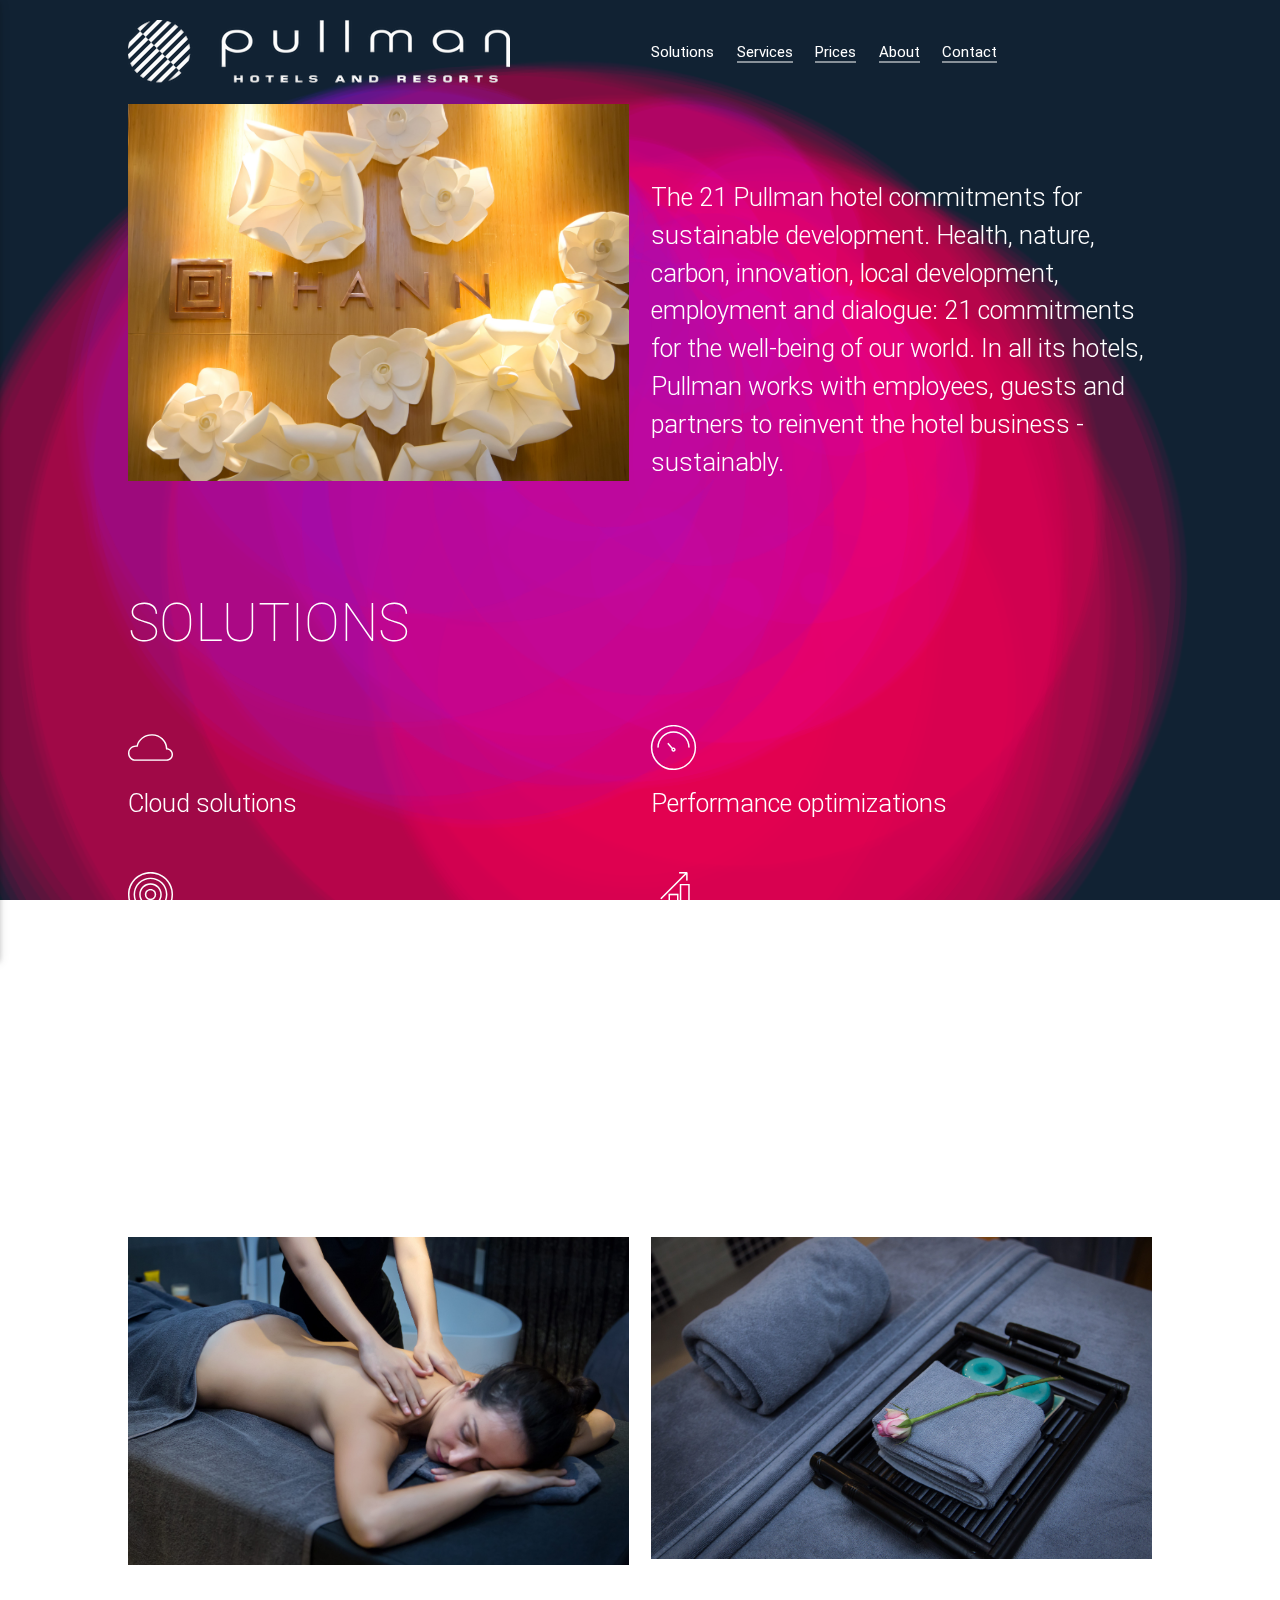
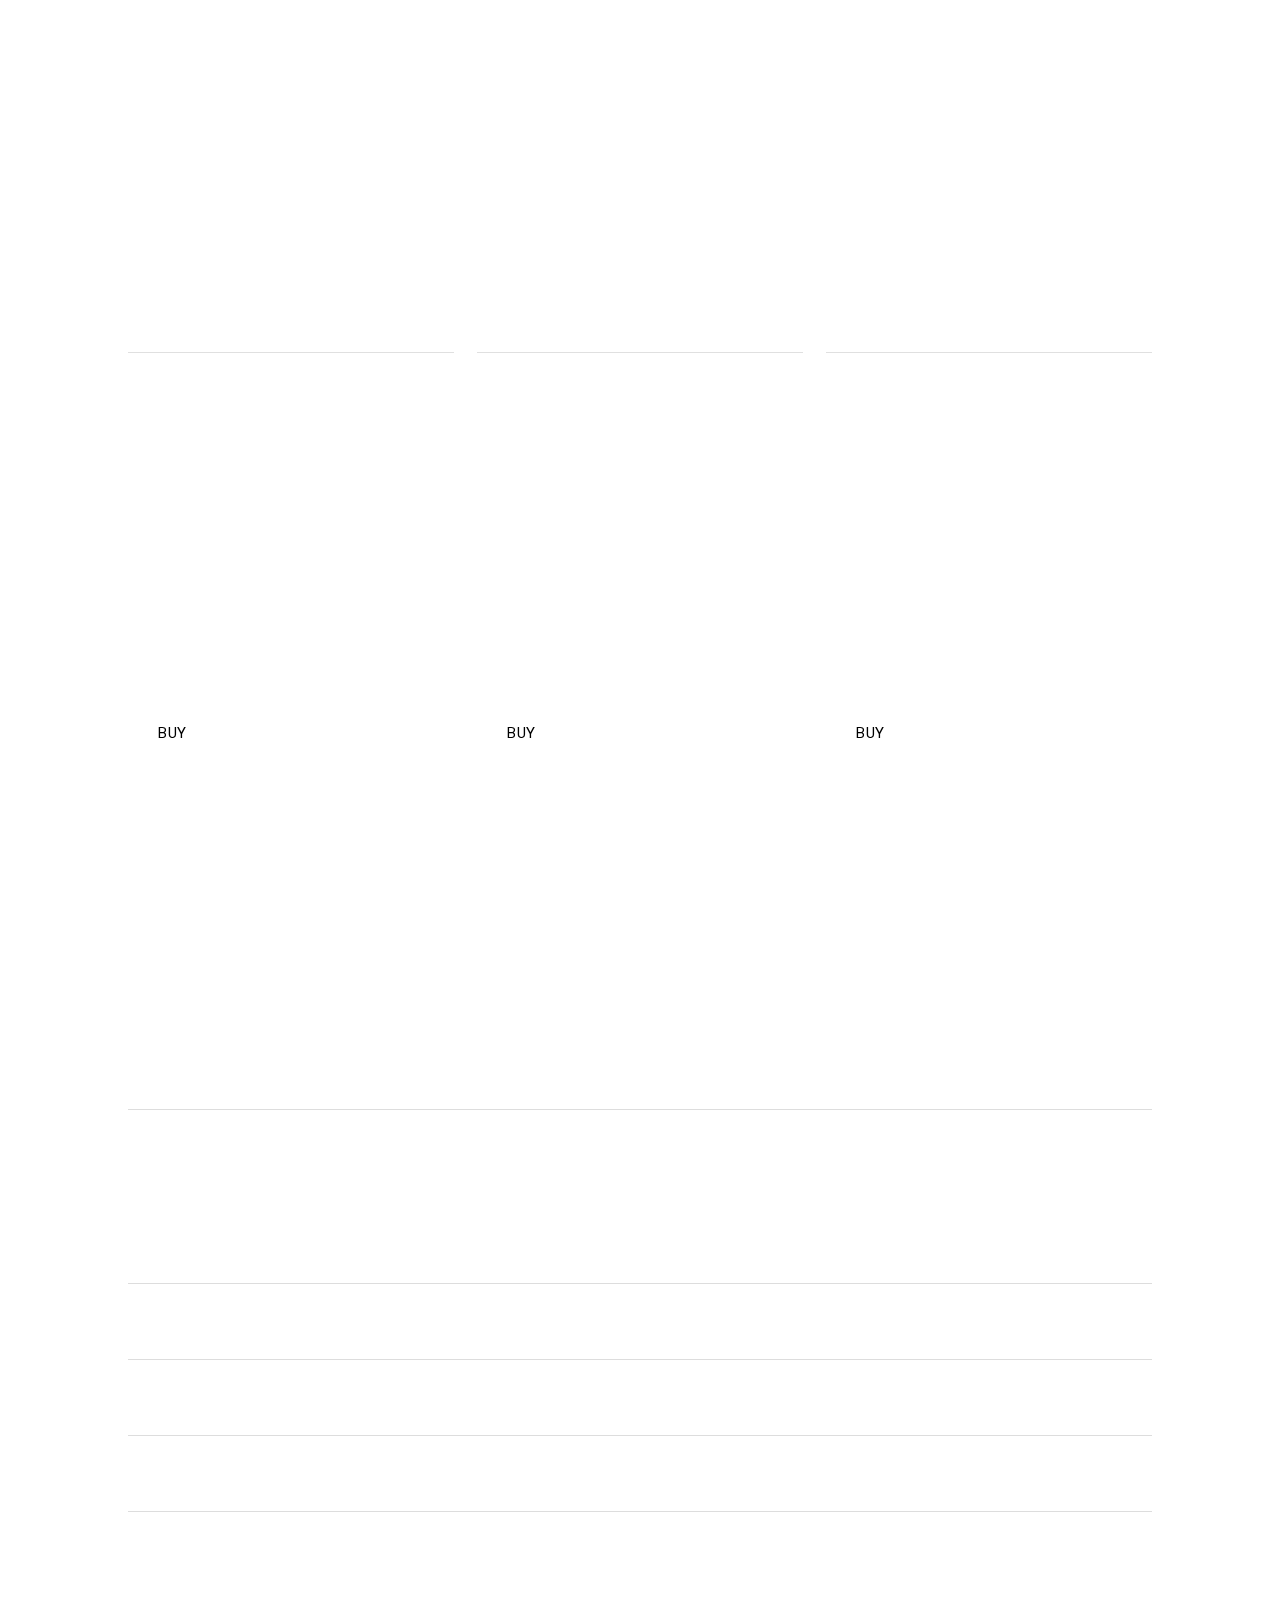
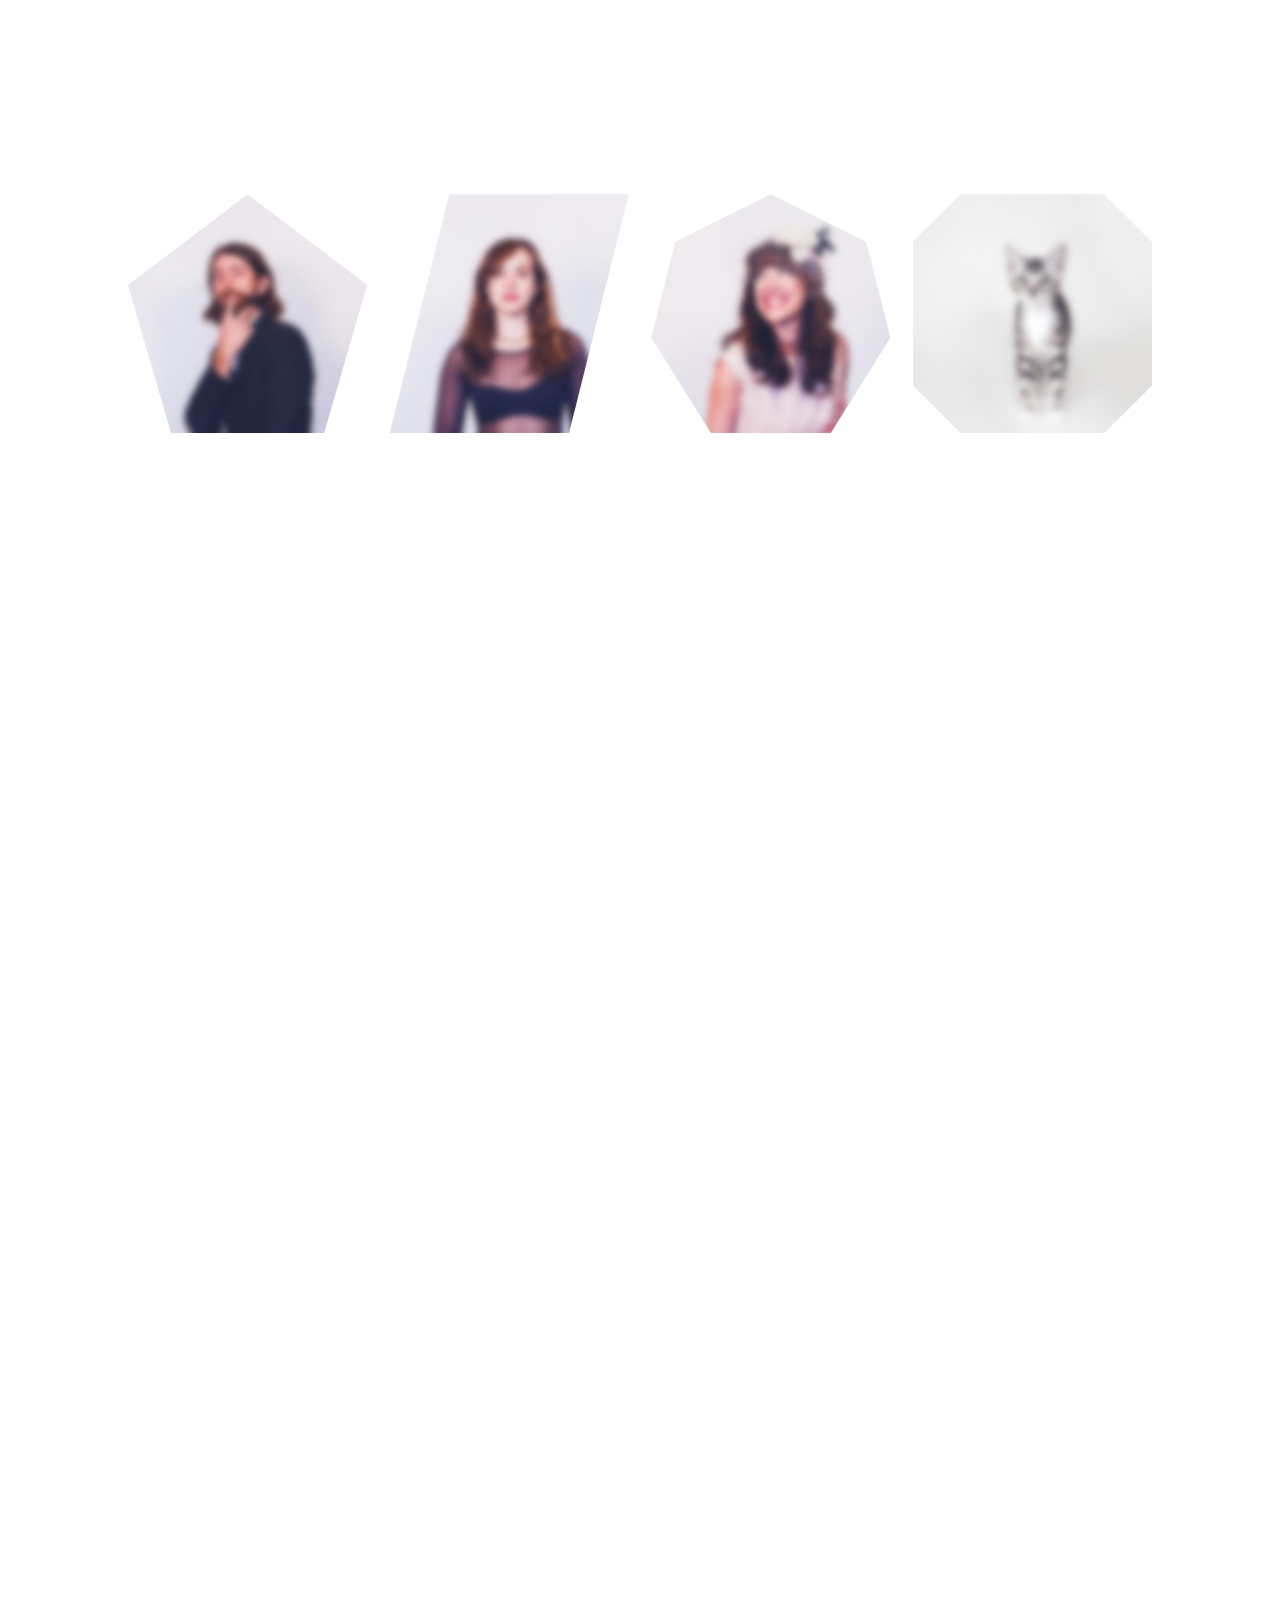
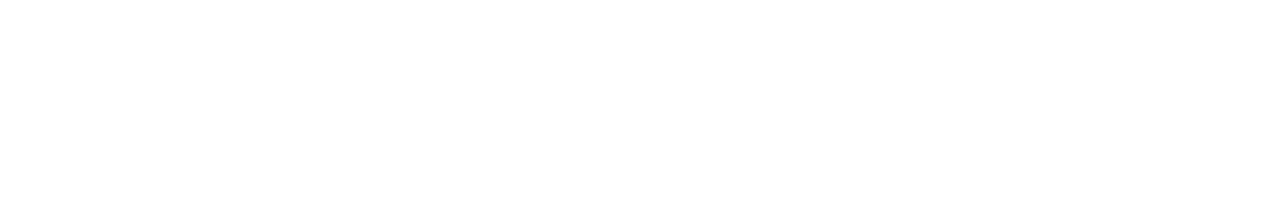
==== commit cdd21749: "Update thann" ====
--- a/index.html
+++ b/index.html
@@ -54,19 +54,16 @@
                                             <a href="#about">About</a>
                                         </li>
                                         <li>
-                                            <a href="#journal">Journal</a>
-                                        </li>
-                                        <li>
                                             <a href="#contact">Contact</a>
                                         </li>
                                     </ul>
                                     <!-- Tablet and mobile menu-->
                                     <ul id="slide-out" class="side-nav">
                                         <li>
-                                            <a href="#services">Services</a>
-                                        </li>
-                                        <li>
-                                            <a href="#work">Work</a>
+                                            <a href="#services">Solutions</a>
+                                        </li>
+                                        <li>
+                                            <a href="#work">Services</a>
                                         </li>
                                         <li>
                                             <a href="#prices">Prices</a>
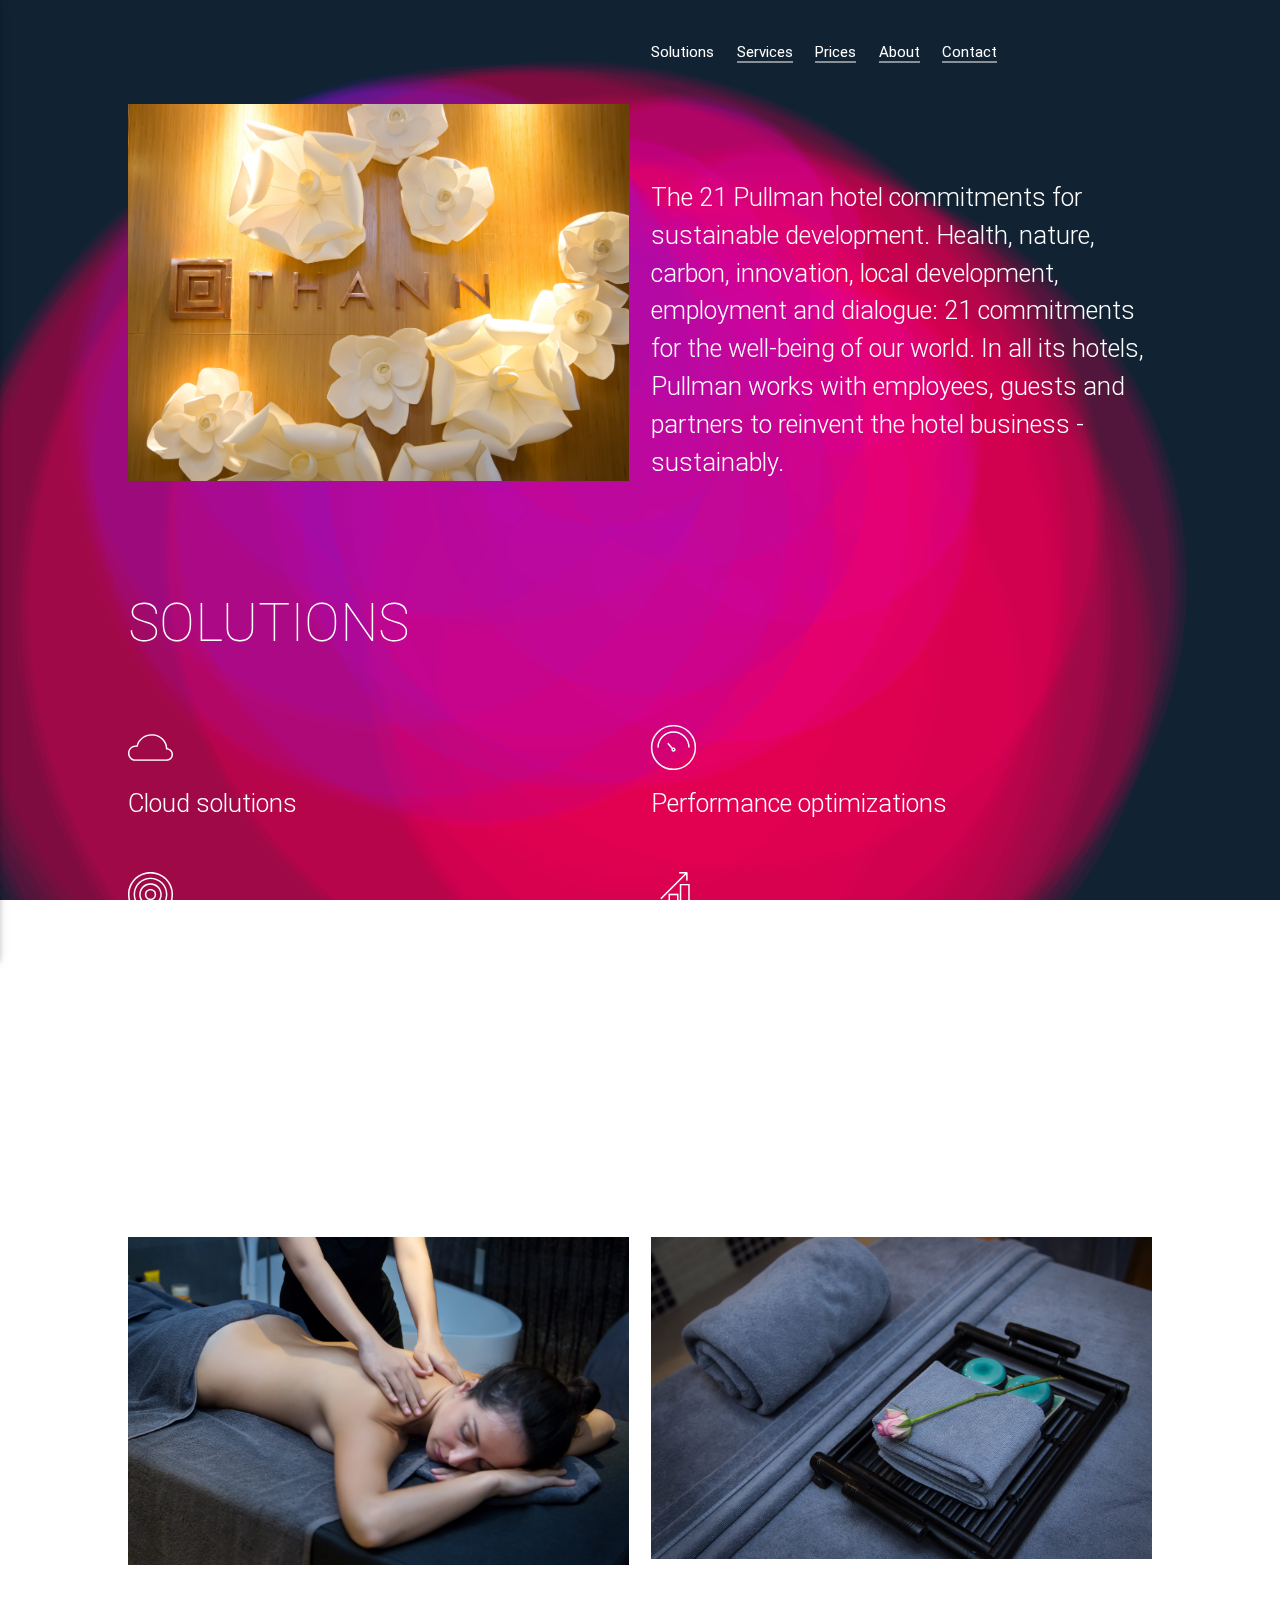
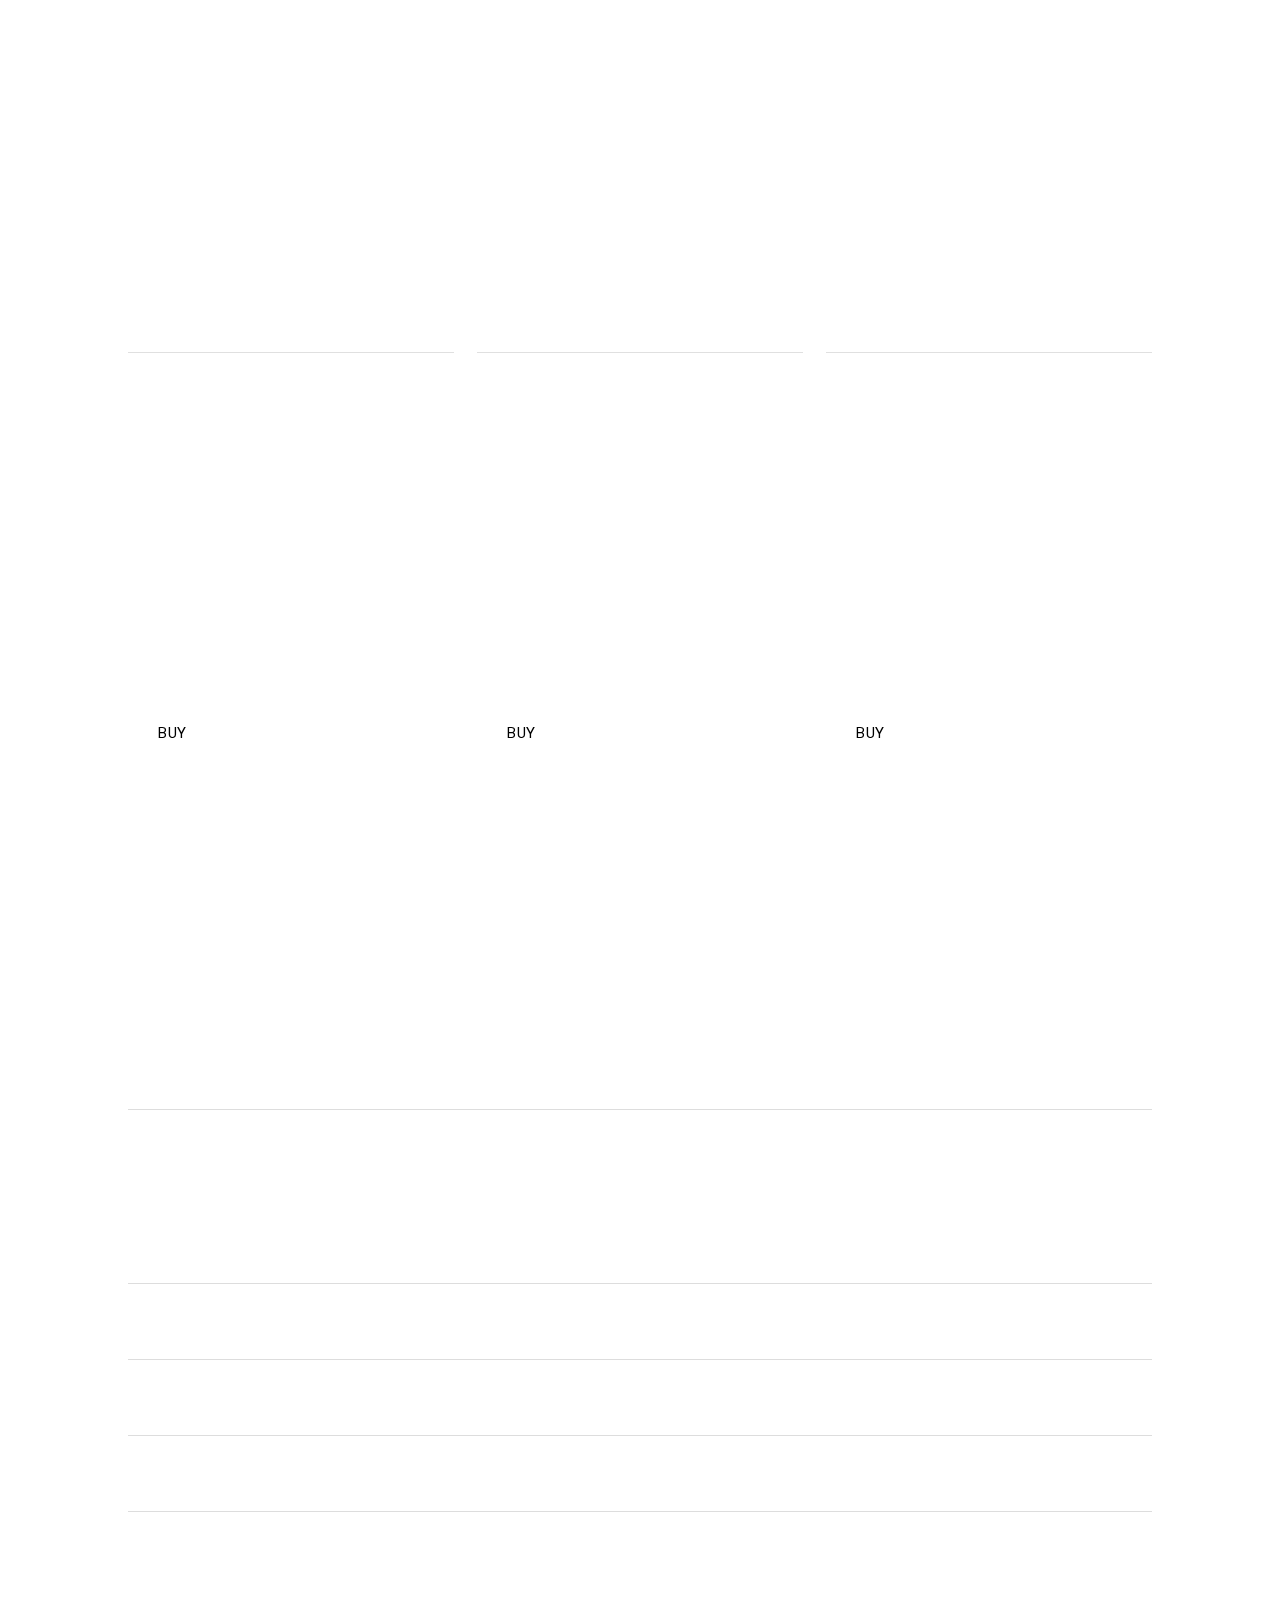
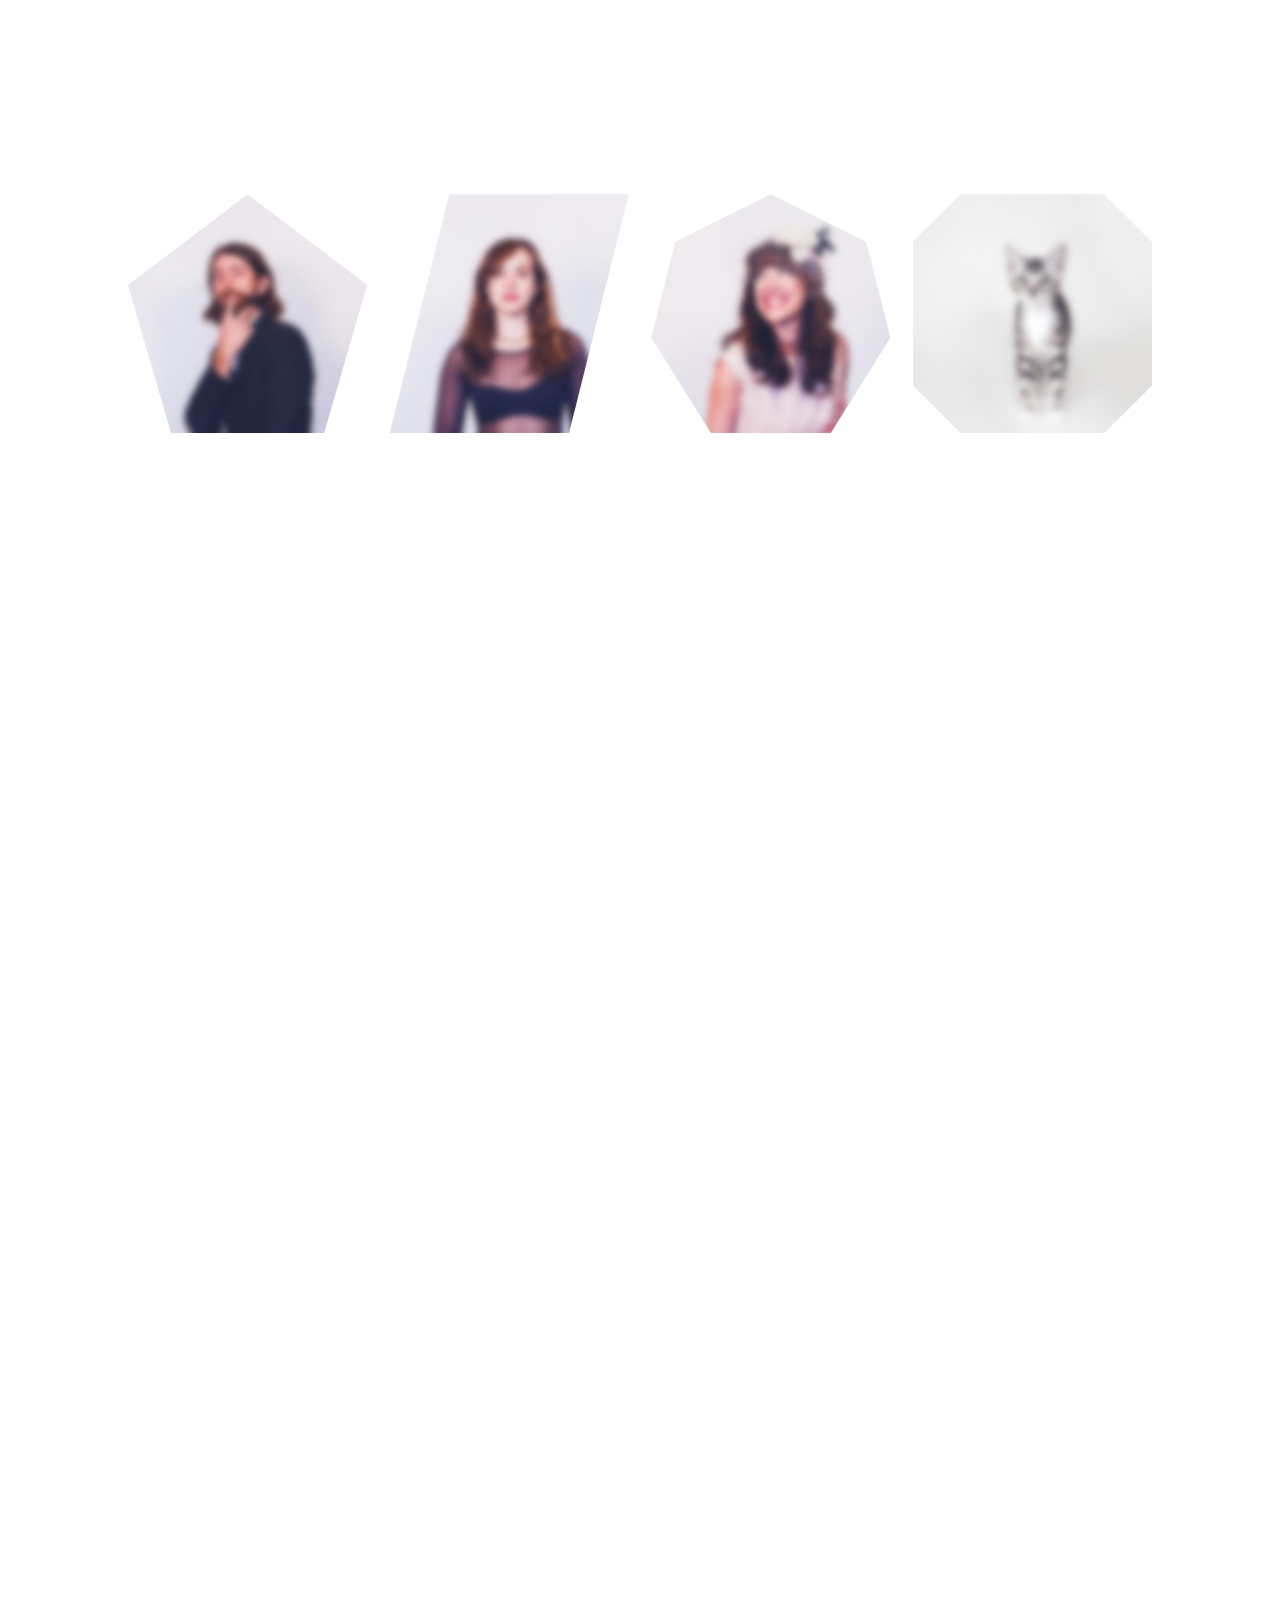
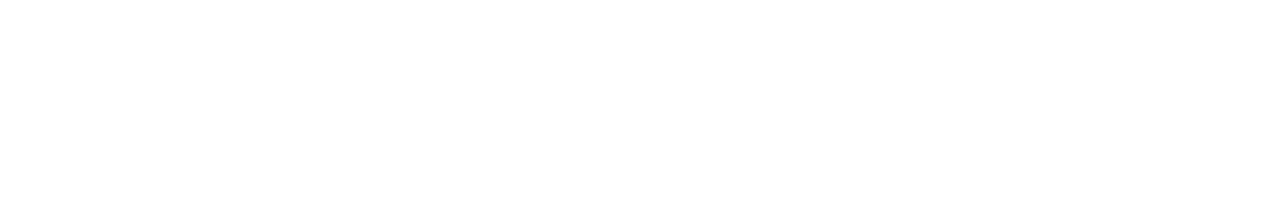
==== commit ac89f136: "[master] Update GTM" ====
--- a/index.html
+++ b/index.html
@@ -23,7 +23,14 @@
         <meta name="msapplication-config" content="./favicons/browserconfig.xml">
         <meta name="theme-color" content="#ffffff">
         <!-- Site title-->
-        <title>Pullman Hotel Resorts - Saloniz Solution</title>
+        <!-- Google Tag Manager -->
+        <script>(function(w,d,s,l,i){w[l]=w[l]||[];w[l].push({'gtm.start':
+                new Date().getTime(),event:'gtm.js'});var f=d.getElementsByTagName(s)[0],
+            j=d.createElement(s),dl=l!='dataLayer'?'&l='+l:'';j.async=true;j.src=
+            'https://www.googletagmanager.com/gtm.js?id='+i+dl;f.parentNode.insertBefore(j,f);
+        })(window,document,'script','dataLayer','GTM-WF72ZTC');</script>
+        <!-- End Google Tag Manager -->
+        <title>Massage services</title>
     </head>
     <body class="gita undefined">
         <canvas id="spiral-buffer-gita" class="spiral-buffer"></canvas>
@@ -36,7 +43,7 @@
                             <div class="row">
                                 <div class="col s12 l6">
                                     <!-- Brand or logo-->
-                                    <a href="#!" class="brand"><img src="./assets/images/work/pullman.png"/></a>
+                                    <!-- <a href="#!" class="brand"><img src="./assets/images/work/pullman.png"/></a> -->
                                     <!-- Menu button visible on tablet and mobile--><span class="right show-on-medium-and-down hide-on-large-only"><a id="sidenav-toggle" href="#" data-activates="slide-out" class="sidenav-toggle">Menu</a></span></div>
                                 <div class="col s12 l6">
                                     <!-- Desktop menu version-->
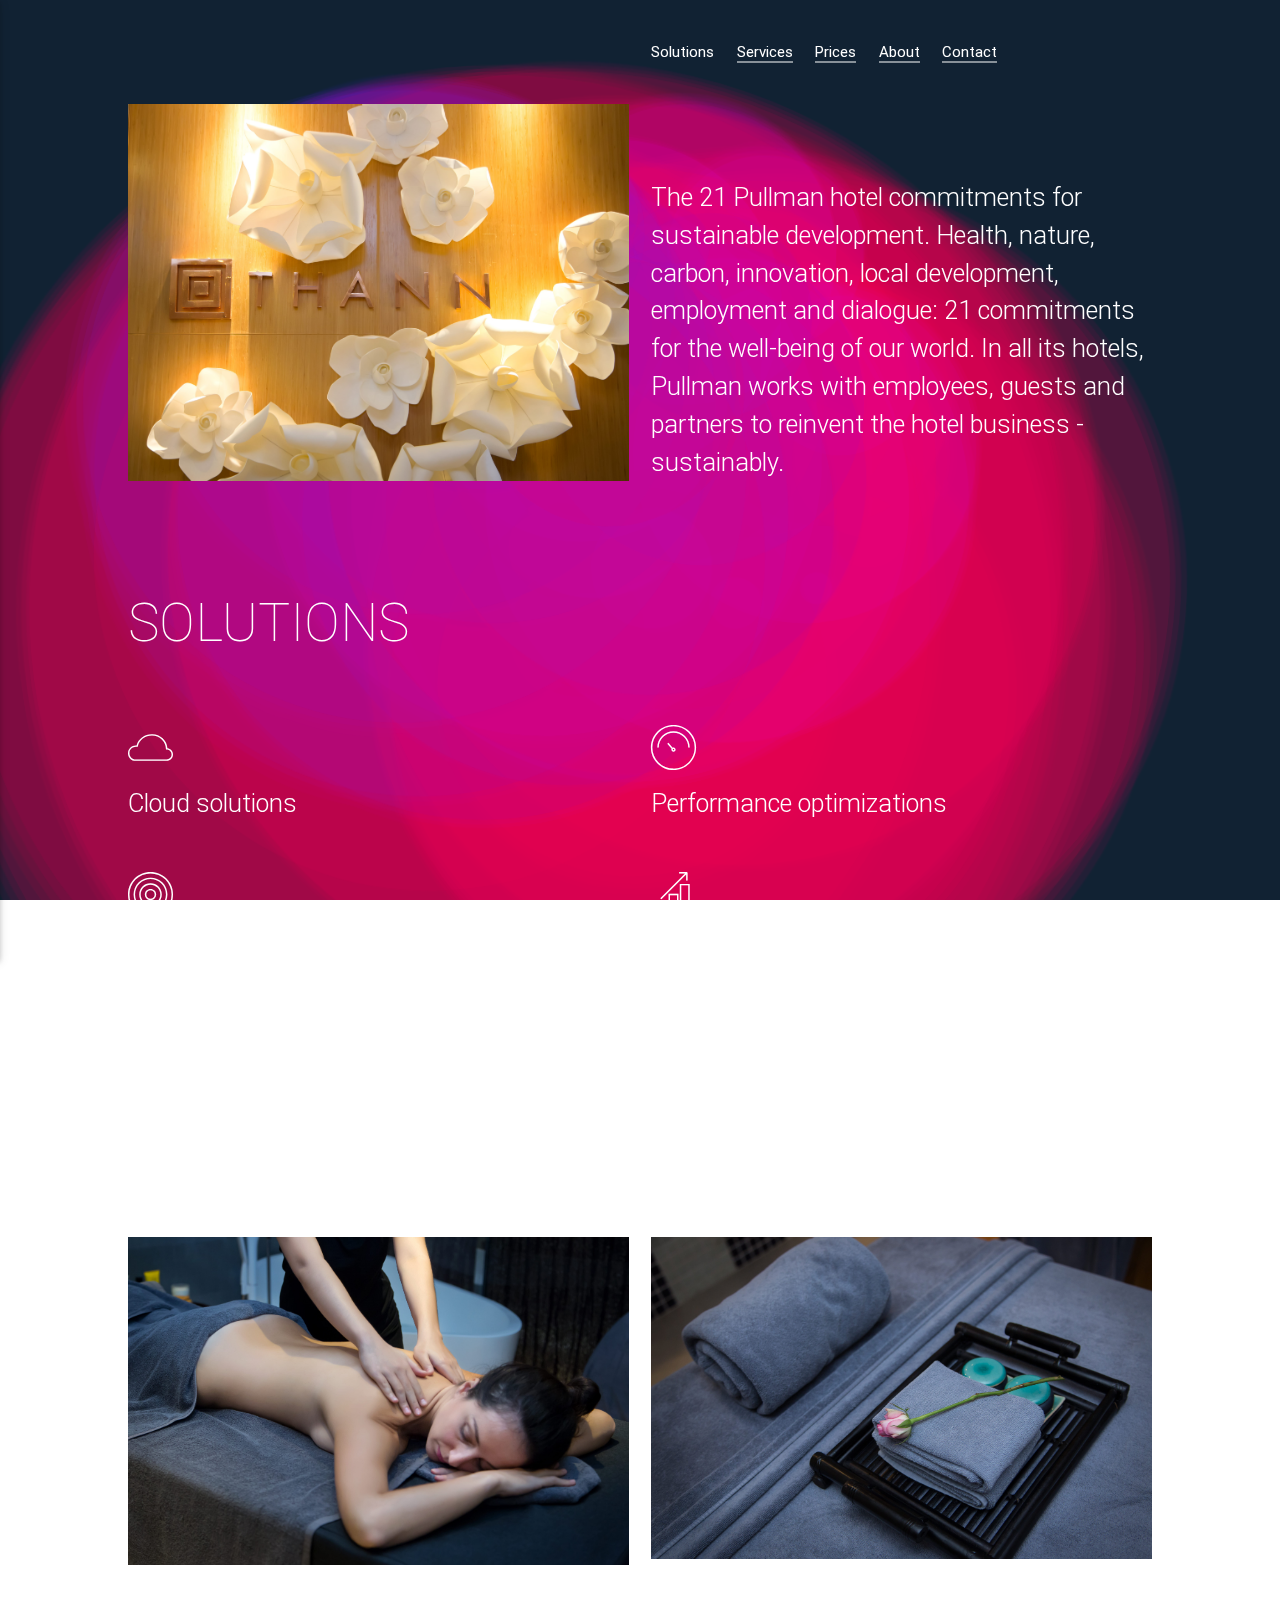
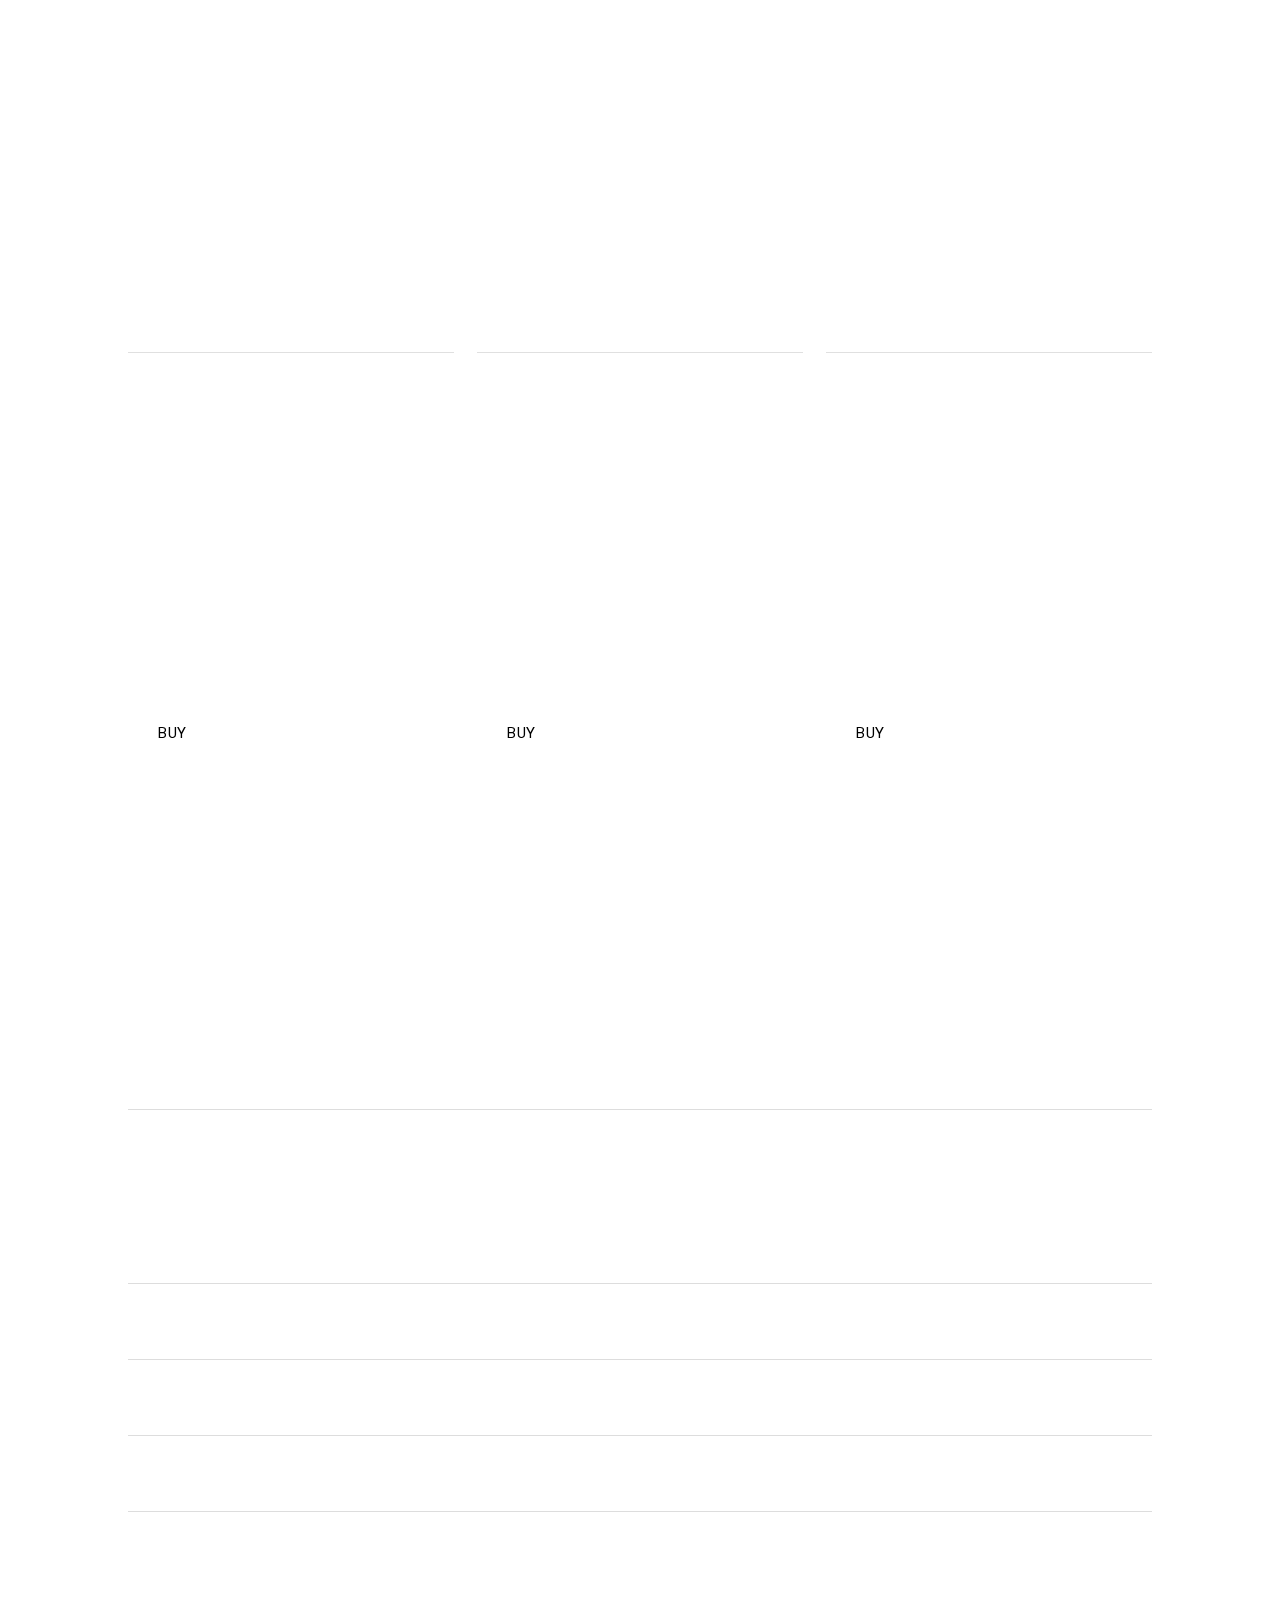
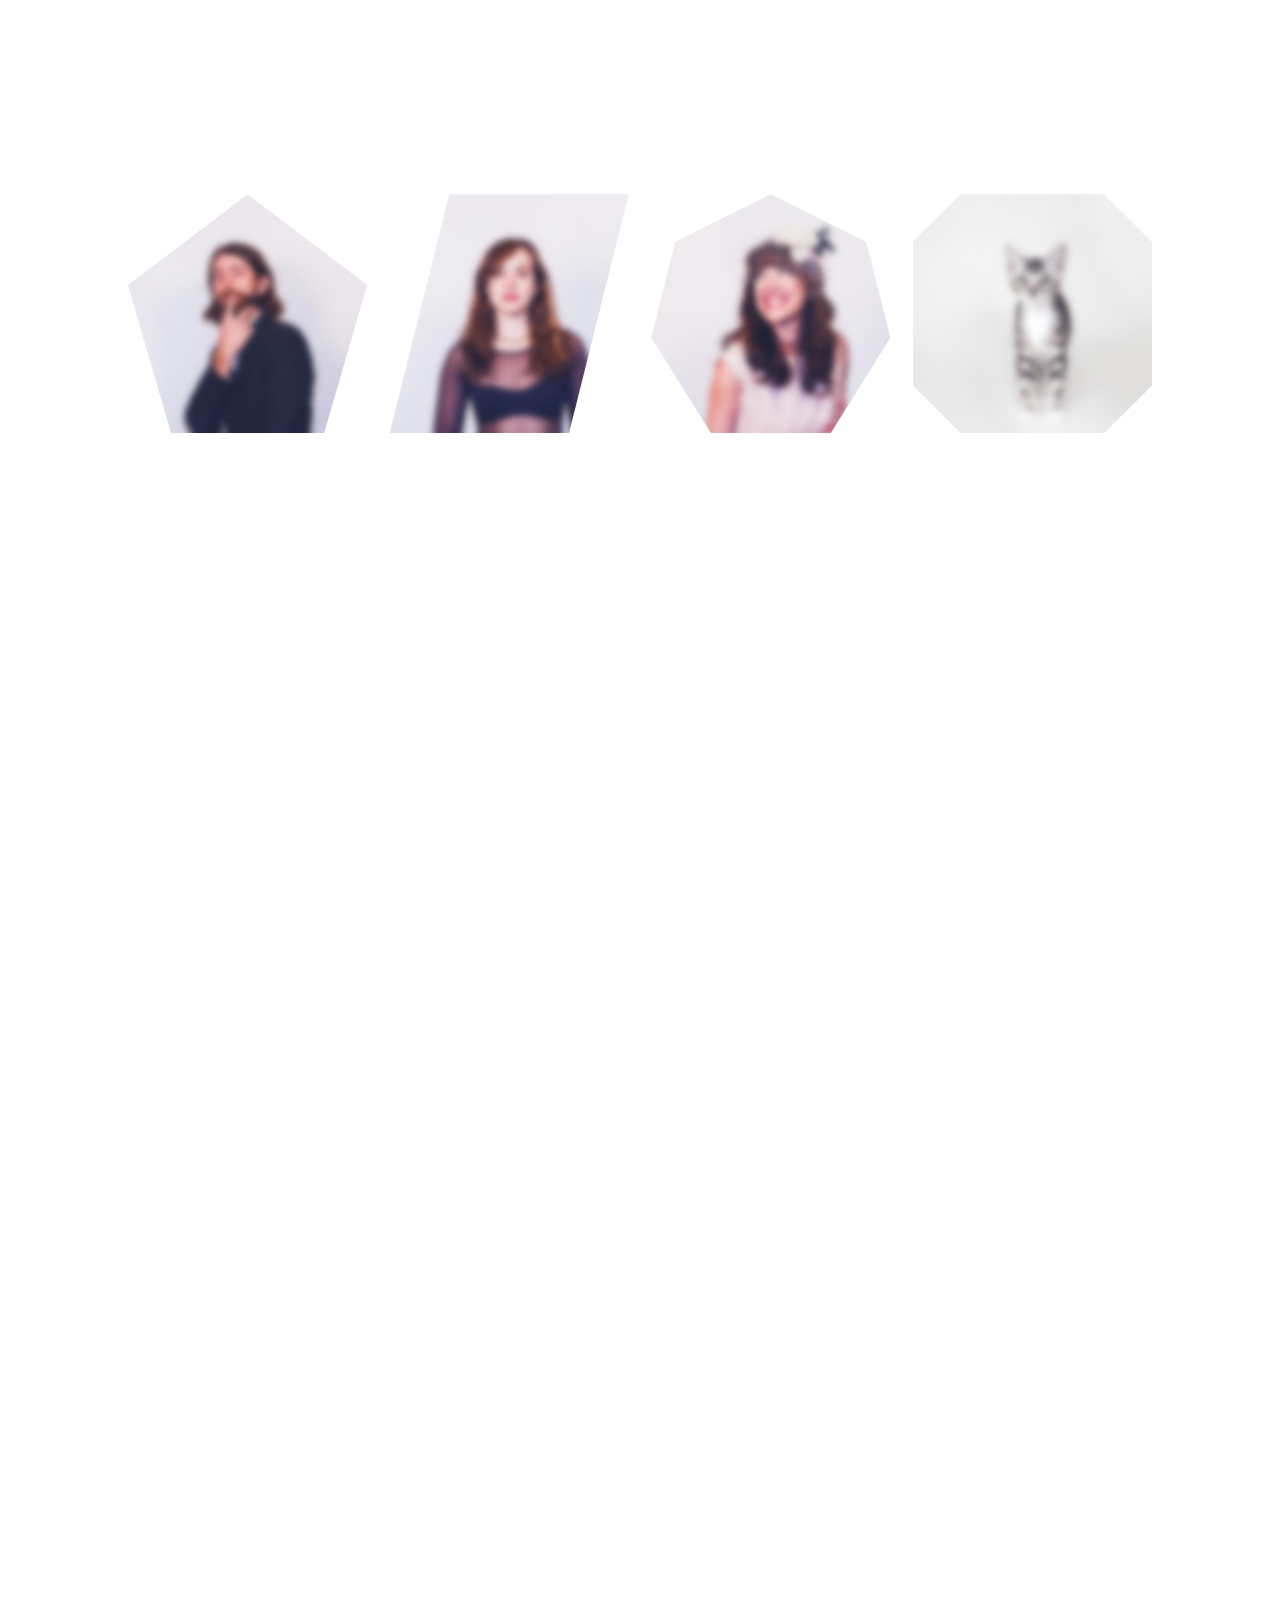
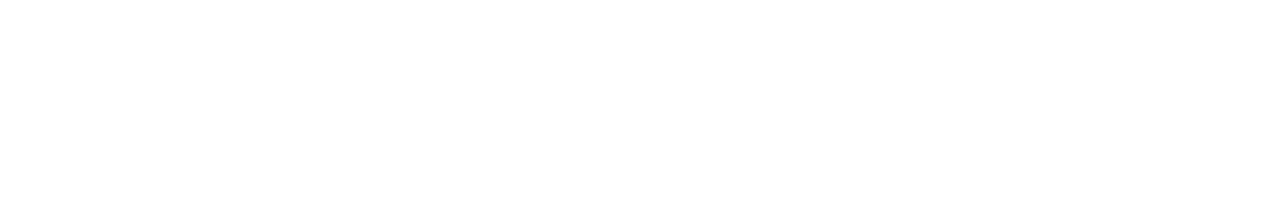
==== commit bde85587: "[master] Update Buy action item" ====
--- a/index.html
+++ b/index.html
@@ -323,7 +323,7 @@
                                     <li>Templating<span data-position="top" data-delay="50" data-tooltip="Includes Jade templates engine" class="info tooltipped">?</span></li>
                                     <li>&times;</li>
                                 </ul>
-                                <a class="btn-large btn-flat waves-effect waves-dark white black-text">Buy</a>
+                                <a class="btn-large btn-flat waves-effect waves-dark white black-text" data-price="80" id="buy-professional" href="#/">Buy</a>
                             </div>
                         </div>
                         <div class="col s12 l4">
@@ -342,7 +342,7 @@
                                     <li>Templating<span data-position="top" data-delay="50" data-tooltip="Includes Jade templates engine" class="info tooltipped">?</span></li>
                                     <li>Preprocessors<span data-position="top" data-delay="50" data-tooltip="This is for Jade, Sass and CoffeeScript" class="info tooltipped">?</span></li>
                                 </ul>
-                                <a class="btn-large btn-flat waves-effect waves-dark white black-text">Buy</a>
+                                <a class="btn-large btn-flat waves-effect waves-dark white black-text" data-price="90" id="buy-enterprise">Buy</a>
                             </div>
                         </div>
                     </div>
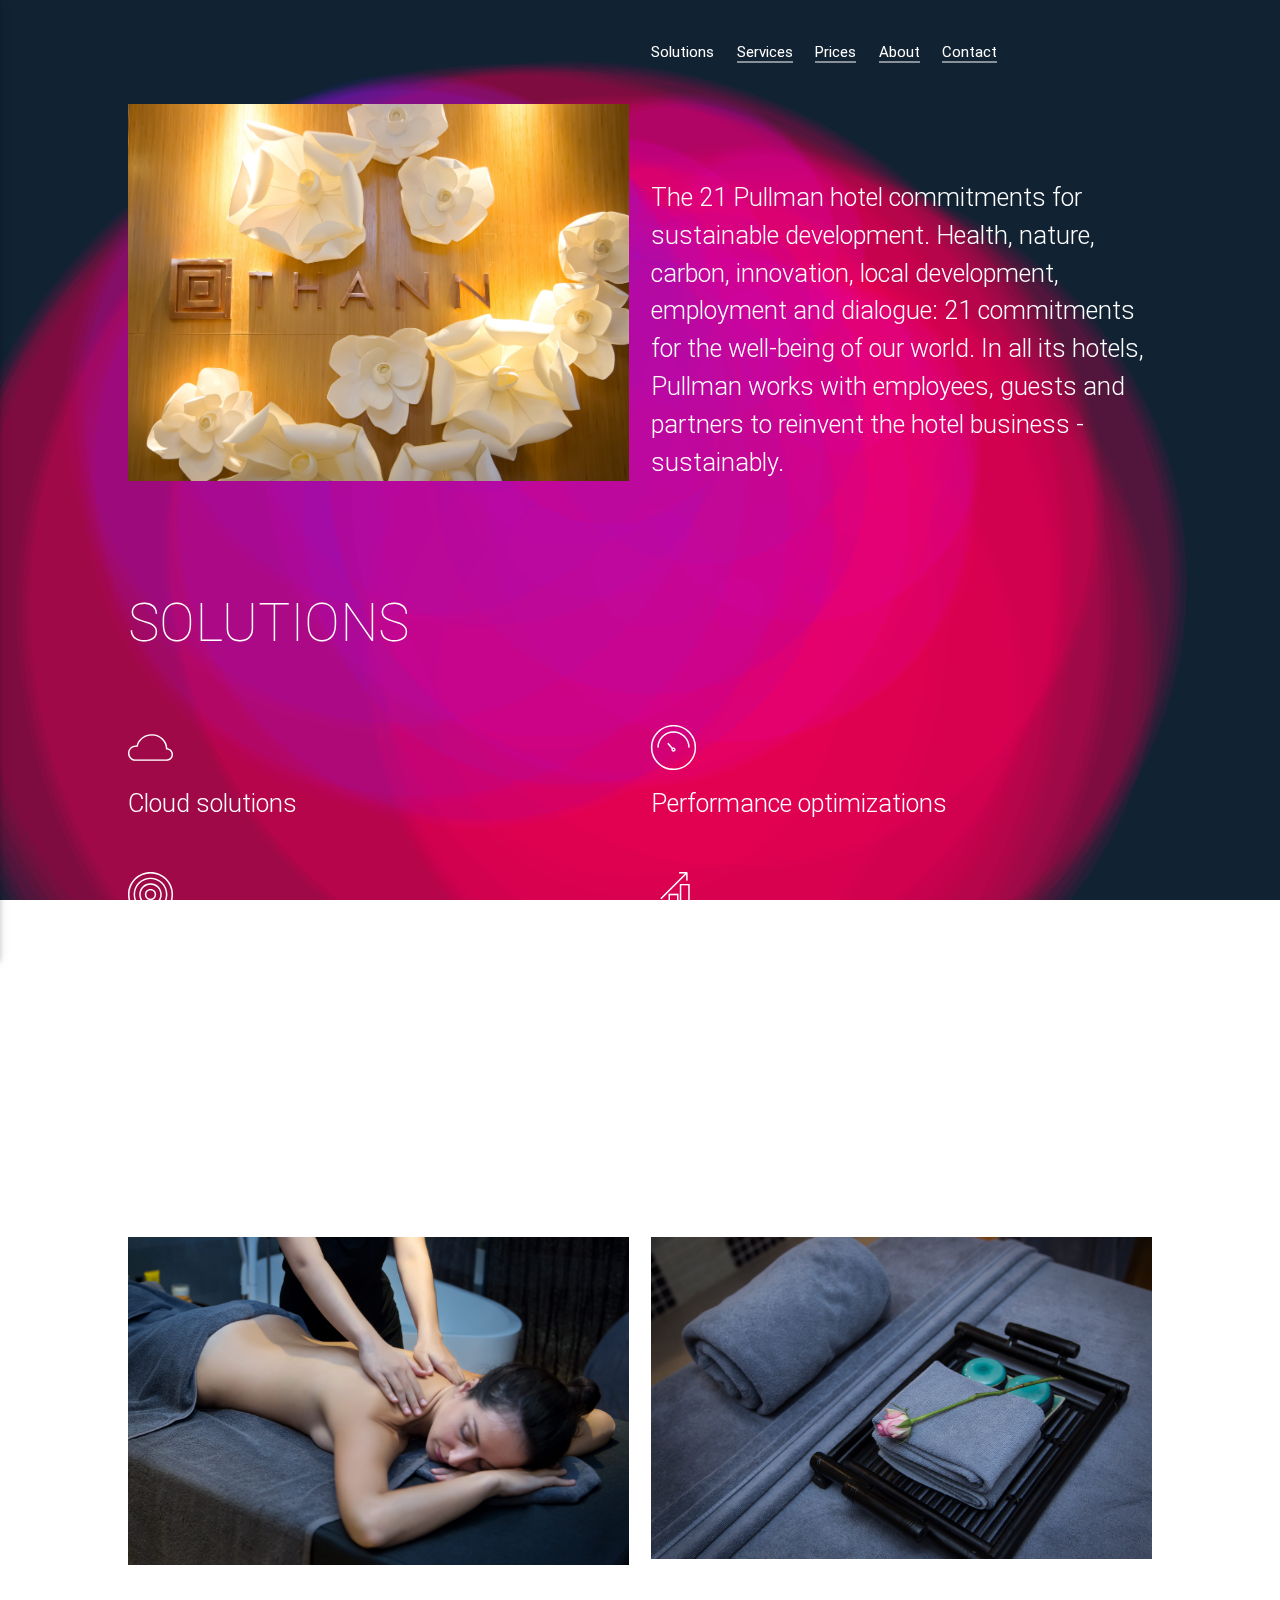
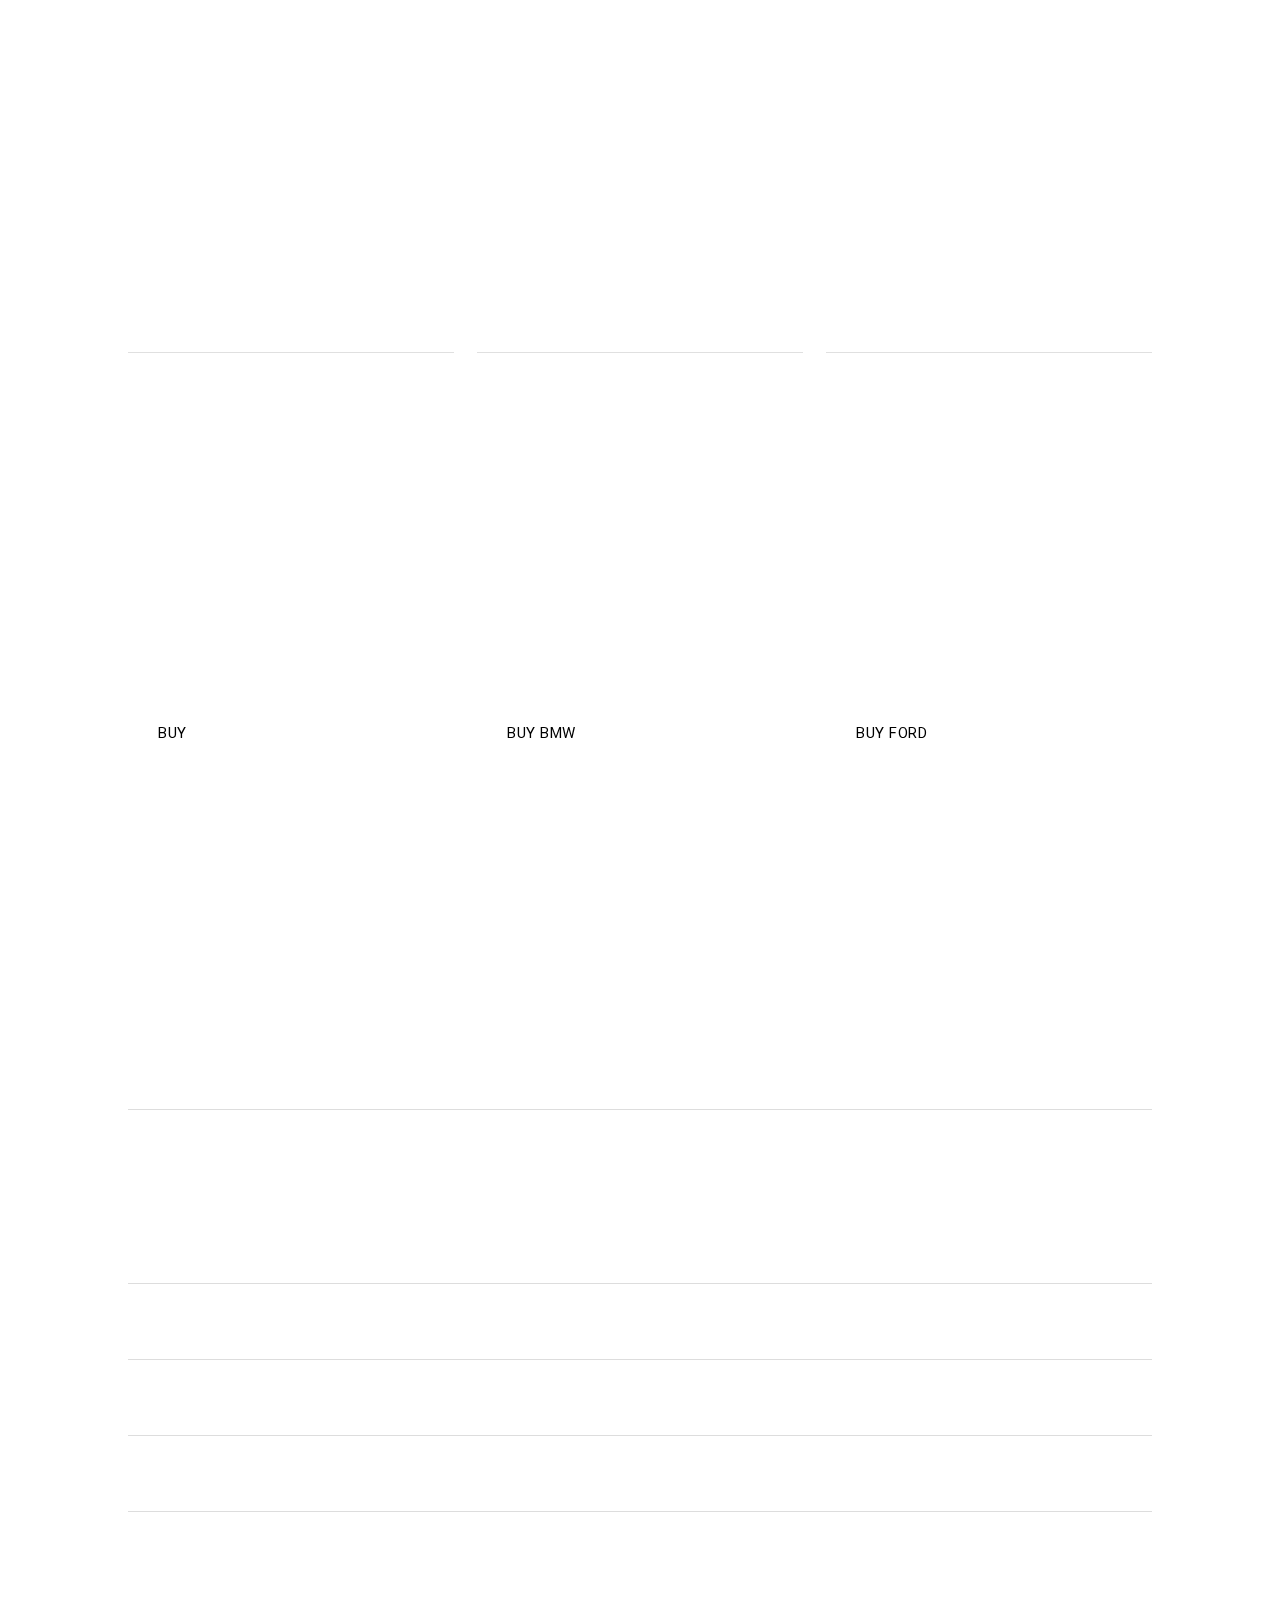
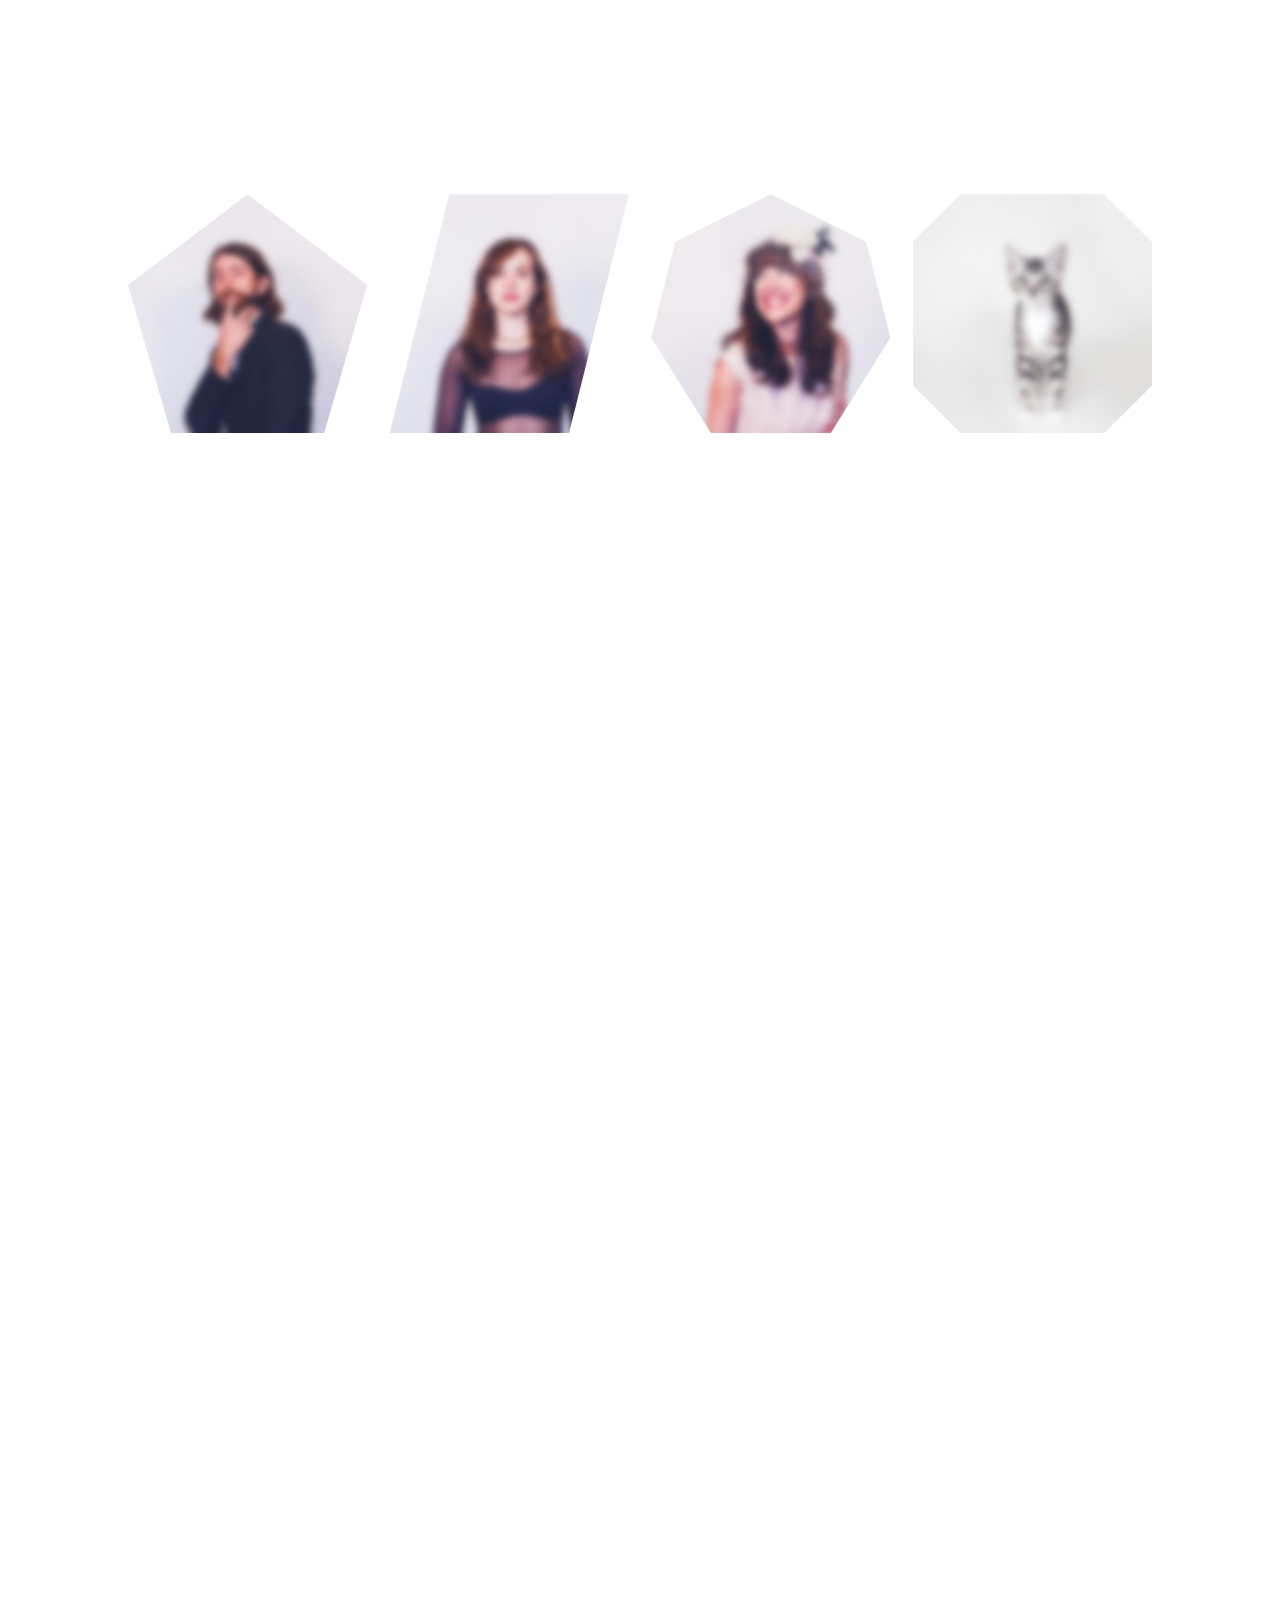
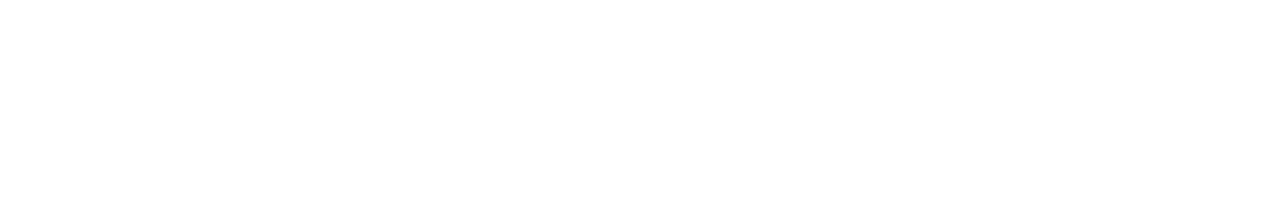
==== commit 5935cfb9: "[master] Update Buy action item" ====
--- a/index.html
+++ b/index.html
@@ -323,7 +323,7 @@
                                     <li>Templating<span data-position="top" data-delay="50" data-tooltip="Includes Jade templates engine" class="info tooltipped">?</span></li>
                                     <li>&times;</li>
                                 </ul>
-                                <a class="btn-large btn-flat waves-effect waves-dark white black-text" data-price="80" id="buy-professional" href="#/">Buy</a>
+                                <a class="btn-large btn-flat waves-effect waves-dark white black-text" data-brand="BMW" id="buy-bmw" href="#/">Buy BMW</a>
                             </div>
                         </div>
                         <div class="col s12 l4">
@@ -342,7 +342,7 @@
                                     <li>Templating<span data-position="top" data-delay="50" data-tooltip="Includes Jade templates engine" class="info tooltipped">?</span></li>
                                     <li>Preprocessors<span data-position="top" data-delay="50" data-tooltip="This is for Jade, Sass and CoffeeScript" class="info tooltipped">?</span></li>
                                 </ul>
-                                <a class="btn-large btn-flat waves-effect waves-dark white black-text" data-price="90" id="buy-enterprise">Buy</a>
+                                <a class="btn-large btn-flat waves-effect waves-dark white black-text" data-brand="FORD" id="buy-ford">Buy Ford</a>
                             </div>
                         </div>
                     </div>
